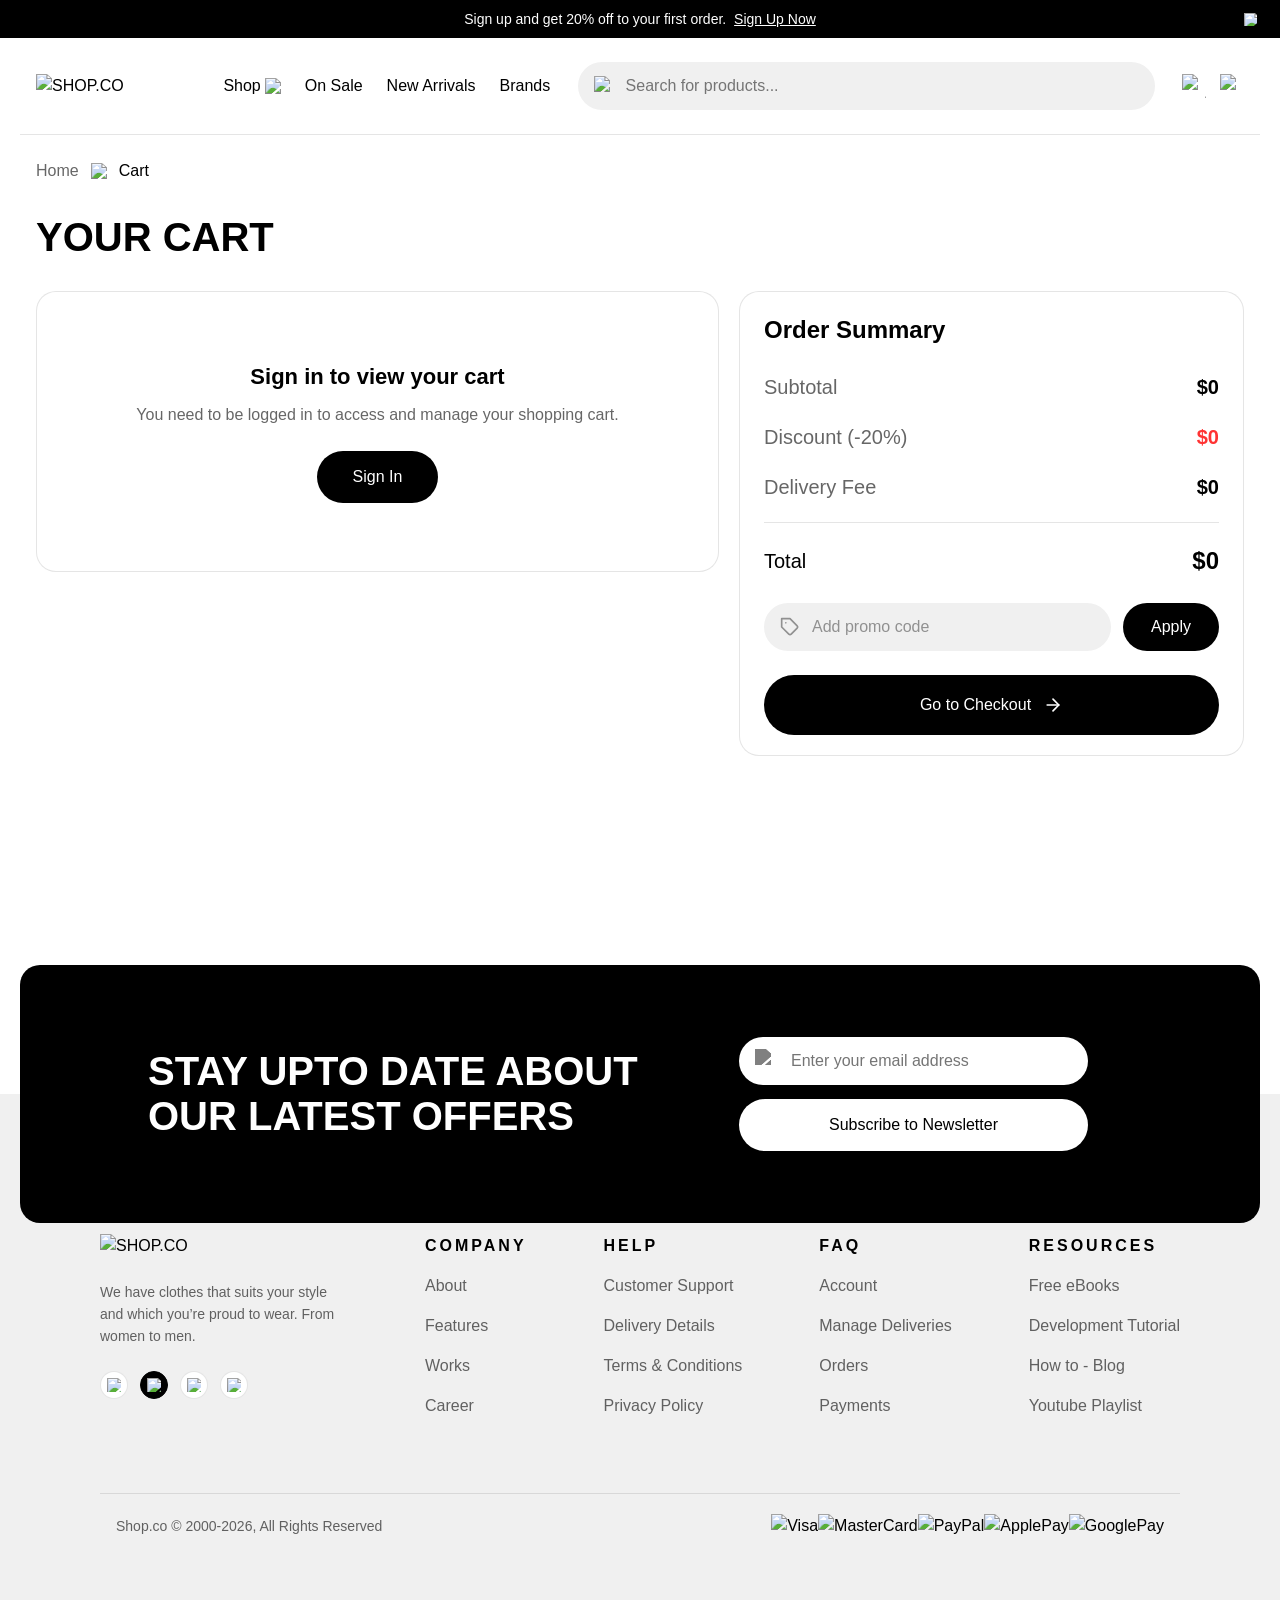
==== Cart.html @ 20e2a363 "реализовал авторизацию регистрацию детальную страницу товара и корзину через бэкенд добавил страницы" ====
<!DOCTYPE html>
<html lang="en">

<head>
    <meta charset="UTF-8">
    <meta name="viewport" content="width=device-width, initial-scale=1.0">
    <title>SHOP.CO - Cart</title>
    <link href="https://api.fontshare.com/v2/css?f[]=satoshi@400,500,700,900&display=swap" rel="stylesheet">
    <link rel="stylesheet" href="./scss/style.css">
</head>

<body>

    <!-- верхняя рекламный баннер -->
    <div class="top-bar">
        <p class="top-bar__text">
            Sign up and get 20% off to your first order.
            <a href="#">Sign Up Now</a>
        </p>
        <button type="button" class="top-bar__close" aria-label="close banner">
            <img src="./assest/icons/Cross.svg" alt="close">
        </button>
    </div>

    <!-- шапка сайта -->
    <header class="header">
        <div class="header__inner">
            <div class="header__logo">
                <a href="index.html">
                    <img src="./assest/icons/SHOP.CO.svg" alt="SHOP.CO">
                </a>
            </div>

            <nav class="header__nav">
                <a href="Category.html">Shop <img src="./assest/icons/CornerDown.svg" alt="arrow-down"></a>
                <a href="#">On Sale</a>
                <a href="#">New Arrivals</a>
                <a href="#">Brands</a>
            </nav>

            <form action="/search" method="get" class="header__search">
                <img src="./assest/icons/Loop.svg" alt="search-icon">
                <input id="searchInput" type="search" name="search" placeholder="Search for products...">
            </form>

            <div class="header__actions">
                <a href="Cart.html" aria-label="cart">
                    <img src="./assest/icons/Cart.svg" alt="cart">
                </a>
                <a href="#" aria-label="profile">
                    <img src="./assest/icons/Profile.svg" alt="profile">
                </a>
            </div>
        </div>
        <hr class="header__divider">
    </header>

    <main>
        <!-- хлебные крошки -->
        <nav class="breadcrumbs" aria-label="breadcrumbs">
            <a href="index.html">Home</a>
            <img src="./assest/icons/CornerRight.svg" alt="arrow">
            <span class="breadcrumbs__current">Cart</span>
        </nav>

        <!-- блок корзины -->
        <section class="cart-section">
            <div class="cart-section__container">
                <h1 class="cart-section__title">YOUR CART</h1>

                <div class="cart-section__layout">
                    <!-- список товаров в корзине -->
                    <div class="cart-items" id="cartItemsContainer">

                        <!-- товар 1 -->
                        <article class="cart-item" data-cart-item-id="1">
                            <div class="cart-item__image-wrap">
                                <img src="./assest/images/image-1.png" alt="Gradient Graphic T-shirt"
                                    class="cart-item__img">
                            </div>
                            <div class="cart-item__content">
                                <div class="cart-item__header">
                                    <h3 class="cart-item__title">Gradient Graphic T-shirt</h3>
                                    <button type="button" class="cart-item__delete-btn" aria-label="delete item">
                                        <svg width="20" height="20" viewBox="0 0 24 24" fill="none" stroke="#FF3333"
                                            stroke-width="2" stroke-linecap="round" stroke-linejoin="round">
                                            <polyline points="3 6 5 6 21 6"></polyline>
                                            <path
                                                d="M19 6v14a2 2 0 0 1-2 2H7a2 2 0 0 1-2-2V6m3 0V4a2 2 0 0 1 2-2h4a2 2 0 0 1 2 2v2">
                                            </path>
                                            <line x1="10" y1="11" x2="10" y2="17"></line>
                                            <line x1="14" y1="11" x2="14" y2="17"></line>
                                        </svg>
                                    </button>
                                </div>
                                <div class="cart-item__meta">
                                    <span class="cart-item__prop">Size: <strong
                                            class="cart-item__val">Large</strong></span>
                                    <span class="cart-item__prop">Color: <strong
                                            class="cart-item__val">White</strong></span>
                                </div>
                                <div class="cart-item__footer">
                                    <span class="cart-item__price">$145</span>
                                    <div class="quantity-control quantity-control--small">
                                        <button type="button" class="quantity-control__btn"
                                            aria-label="decrease quantity">-</button>
                                        <span class="quantity-control__value">1</span>
                                        <button type="button" class="quantity-control__btn"
                                            aria-label="increase quantity">+</button>
                                    </div>
                                </div>
                            </div>
                        </article>

                        <hr class="cart-items__divider">

                        <!-- товар 2 -->
                        <article class="cart-item" data-cart-item-id="2">
                            <div class="cart-item__image-wrap">
                                <img src="./assest/images/image-2.png" alt="Checkered Shirt" class="cart-item__img">
                            </div>
                            <div class="cart-item__content">
                                <div class="cart-item__header">
                                    <h3 class="cart-item__title">Checkered Shirt</h3>
                                    <button type="button" class="cart-item__delete-btn" aria-label="delete item">
                                        <svg width="20" height="20" viewBox="0 0 24 24" fill="none" stroke="#FF3333"
                                            stroke-width="2" stroke-linecap="round" stroke-linejoin="round">
                                            <polyline points="3 6 5 6 21 6"></polyline>
                                            <path
                                                d="M19 6v14a2 2 0 0 1-2 2H7a2 2 0 0 1-2-2V6m3 0V4a2 2 0 0 1 2-2h4a2 2 0 0 1 2 2v2">
                                            </path>
                                            <line x1="10" y1="11" x2="10" y2="17"></line>
                                            <line x1="14" y1="11" x2="14" y2="17"></line>
                                        </svg>
                                    </button>
                                </div>
                                <div class="cart-item__meta">
                                    <span class="cart-item__prop">Size: <strong
                                            class="cart-item__val">Medium</strong></span>
                                    <span class="cart-item__prop">Color: <strong
                                            class="cart-item__val">Red</strong></span>
                                </div>
                                <div class="cart-item__footer">
                                    <span class="cart-item__price">$180</span>
                                    <div class="quantity-control quantity-control--small">
                                        <button type="button" class="quantity-control__btn"
                                            aria-label="decrease quantity">-</button>
                                        <span class="quantity-control__value">1</span>
                                        <button type="button" class="quantity-control__btn"
                                            aria-label="increase quantity">+</button>
                                    </div>
                                </div>
                            </div>
                        </article>

                        <hr class="cart-items__divider">

                        <!-- товар 3 -->
                        <article class="cart-item" data-cart-item-id="3">
                            <div class="cart-item__image-wrap">
                                <img src="./assest/images/image-3.png" alt="Skinny Fit Jeans" class="cart-item__img">
                            </div>
                            <div class="cart-item__content">
                                <div class="cart-item__header">
                                    <h3 class="cart-item__title">Skinny Fit Jeans</h3>
                                    <button type="button" class="cart-item__delete-btn" aria-label="delete item">
                                        <svg width="20" height="20" viewBox="0 0 24 24" fill="none" stroke="#FF3333"
                                            stroke-width="2" stroke-linecap="round" stroke-linejoin="round">
                                            <polyline points="3 6 5 6 21 6"></polyline>
                                            <path
                                                d="M19 6v14a2 2 0 0 1-2 2H7a2 2 0 0 1-2-2V6m3 0V4a2 2 0 0 1 2-2h4a2 2 0 0 1 2 2v2">
                                            </path>
                                            <line x1="10" y1="11" x2="10" y2="17"></line>
                                            <line x1="14" y1="11" x2="14" y2="17"></line>
                                        </svg>
                                    </button>
                                </div>
                                <div class="cart-item__meta">
                                    <span class="cart-item__prop">Size: <strong
                                            class="cart-item__val">Large</strong></span>
                                    <span class="cart-item__prop">Color: <strong
                                            class="cart-item__val">Blue</strong></span>
                                </div>
                                <div class="cart-item__footer">
                                    <span class="cart-item__price">$240</span>
                                    <div class="quantity-control quantity-control--small">
                                        <button type="button" class="quantity-control__btn"
                                            aria-label="decrease quantity">-</button>
                                        <span class="quantity-control__value">1</span>
                                        <button type="button" class="quantity-control__btn"
                                            aria-label="increase quantity">+</button>
                                    </div>
                                </div>
                            </div>
                        </article>
                    </div>

                    <!-- сводка заказа -->
                    <aside class="order-summary">
                        <h2 class="order-summary__title">Order Summary</h2>

                        <div class="order-summary__rows">
                            <div class="order-summary__row">
                                <span class="order-summary__label">Subtotal</span>
                                <span class="order-summary__value" id="summarySubtotal">$565</span>
                            </div>
                            <div class="order-summary__row">
                                <span class="order-summary__label">Discount (-20%)</span>
                                <span class="order-summary__value order-summary__value--discount"
                                    id="summaryDiscount">-$113</span>
                            </div>
                            <div class="order-summary__row">
                                <span class="order-summary__label">Delivery Fee</span>
                                <span class="order-summary__value" id="summaryDelivery">$15</span>
                            </div>

                            <hr class="order-summary__divider">

                            <div class="order-summary__row order-summary__row--total">
                                <span class="order-summary__label">Total</span>
                                <span class="order-summary__value" id="summaryTotal">$467</span>
                            </div>
                        </div>

                        <!-- форма промокода -->
                        <form class="promo-form" id="promoForm">
                            <div class="promo-form__input-wrap">
                                <svg class="promo-form__icon" width="20" height="20" viewBox="0 0 24 24" fill="none"
                                    stroke="rgba(0,0,0,0.4)" stroke-width="2" stroke-linecap="round"
                                    stroke-linejoin="round">
                                    <path
                                        d="M20.59 13.41l-7.17 7.17a2 2 0 0 1-2.83 0L2 12V2h10l8.59 8.59a2 2 0 0 1 0 2.82z">
                                    </path>
                                    <line x1="7" y1="7" x2="7.01" y2="7"></line>
                                </svg>
                                <input type="text" class="promo-form__input" placeholder="Add promo code"
                                    id="promoInput">
                            </div>
                            <button type="submit" class="promo-form__btn" id="promoBtn">Apply</button>
                        </form>

                        <!-- кнопка оформления -->
                        <button type="button" class="order-summary__checkout-btn" id="checkoutBtn">
                            Go to Checkout
                            <svg width="20" height="20" viewBox="0 0 24 24" fill="none" stroke="currentColor"
                                stroke-width="2" stroke-linecap="round" stroke-linejoin="round">
                                <line x1="5" y1="12" x2="19" y2="12"></line>
                                <polyline points="12 5 19 12 12 19"></polyline>
                            </svg>
                        </button>
                    </aside>
                </div>
            </div>
        </section>
    </main>

    <!-- подписка на рассылку -->
    <section class="newsletter">
        <div class="newsletter__container">
            <h2 class="newsletter__title">STAY UPTO DATE ABOUT OUR LATEST OFFERS</h2>
            <form class="newsletter__form" action="#" method="post">
                <div class="newsletter__input-wrap">
                    <img src="./assest/icons/Loop.svg" alt="email icon" class="newsletter__icon"
                        style="filter: invert(0.5);">
                    <input type="email" placeholder="Enter your email address" class="newsletter__input" required>
                </div>
                <button type="submit" class="newsletter__submit-btn">Subscribe to Newsletter</button>
            </form>
        </div>
    </section>

    <!-- подвал сайта -->
    <footer class="footer">
        <div class="footer__main">
            <div class="footer__brand">
                <a href="index.html">
                    <img src="./assest/icons/SHOP.CO.svg" alt="SHOP.CO" class="footer__logo-img">
                </a>
                <p>We have clothes that suits your style and which you’re proud to wear. From women to men.</p>
                <div class="footer__socials">
                    <a href="#" class="footer__social-btn" aria-label="twitter"><img src="./assest/icons/Twitter.svg"
                            alt="твиттер"></a>
                    <a href="#" class="footer__social-btn footer__social-btn--facebook" aria-label="facebook"><img
                            src="./assest/icons/facebook.svg" alt="фейсбук"></a>
                    <a href="#" class="footer__social-btn" aria-label="instagram"><img
                            src="./assest/icons/Instagram.svg" alt="инстаграм"></a>
                    <a href="#" class="footer__social-btn" aria-label="github"><img src="./assest/icons/GitHub.svg"
                            alt="гитхаб"></a>
                </div>
            </div>

            <div class="footer__nav">
                <h5>Company</h5>
                <a href="#">About</a>
                <a href="#">Features</a>
                <a href="#">Works</a>
                <a href="#">Career</a>
            </div>

            <div class="footer__nav">
                <h5>Help</h5>
                <a href="#">Customer Support</a>
                <a href="#">Delivery Details</a>
                <a href="#">Terms & Conditions</a>
                <a href="#">Privacy Policy</a>
            </div>

            <div class="footer__nav">
                <h5>FAQ</h5>
                <a href="#">Account</a>
                <a href="#">Manage Deliveries</a>
                <a href="#">Orders</a>
                <a href="#">Payments</a>
            </div>

            <div class="footer__nav">
                <h5>Resources</h5>
                <a href="#">Free eBooks</a>
                <a href="#">Development Tutorial</a>
                <a href="#">How to - Blog</a>
                <a href="#">Youtube Playlist</a>
            </div>
        </div>

        <hr class="footer__divider">

        <div class="footer__bottom">
            <p>Shop.co © 2000-2026, All Rights Reserved</p>
            <div class="footer__payments">
                <div class="payment-card"><img src="./assest/icons/VISA.svg" alt="Visa"></div>
                <div class="payment-card"><img src="./assest/icons/MasterCard.svg" alt="MasterCard"></div>
                <div class="payment-card"><img src="./assest/icons/PayPal.svg" alt="PayPal"></div>
                <div class="payment-card"><img src="./assest/icons/ApplePay.svg" alt="ApplePay"></div>
                <div class="payment-card"><img src="./assest/icons/GooglePay.svg" alt="GooglePay"></div>
            </div>
        </div>
    </footer>
    <script type="module" src="./js/auth.js"></script>
    <script type="module" src="./js/cart.js"></script>

</body>

</html>
---- scss/style.css ----
@charset "UTF-8";
body {
  background-color: #FFF;
  color: #000;
  font-family: "Inter", sans-serif;
  line-height: 1.5;
  -webkit-font-smoothing: antialiased;
}

.container {
  width: 100%;
  max-width: 1240px;
  margin: 0 auto;
  padding: 0 16px;
}

*,
*::before,
*::after {
  box-sizing: border-box;
  margin: 0;
  padding: 0;
}

ul,
ol {
  list-style: none;
}

a {
  color: inherit;
  text-decoration: none;
}

img,
picture,
video,
canvas,
svg {
  display: block;
  max-width: 100%;
  height: auto;
}

input,
button,
textarea,
select {
  font: inherit;
  color: inherit;
  background-color: transparent;
  border: none;
  outline: none;
}

button {
  cursor: pointer;
}

textarea {
  resize: vertical;
}

html {
  scroll-behavior: smooth;
}

@font-face {
  font-family: "Inter";
  src: url("../assest/fonts/Inter-Regular.ttf") format("truetype");
  font-weight: 400;
  font-style: normal;
  font-display: swap;
}
@font-face {
  font-family: "Integral CF";
  src: url("../assest/fonts/Integral-CF.ttf") format("truetype");
  font-weight: 700;
  font-style: Bold;
  font-size: 40px;
  leading-trim: NONE;
  line-height: 45px;
  letter-spacing: 0%;
}
@font-face {
  font-family: "Satoshi-Variable";
  src: url("../assest/fonts/Satoshi-Variable.ttf") format("truetype");
  font-weight: 100 900;
  font-style: normal;
  font-display: swap;
}
.pagination {
  display: flex;
  align-items: center;
  justify-content: space-between;
  width: 100%;
  height: 40px;
  margin-bottom: 80px;
}
.pagination__arrow {
  width: 110px;
  height: 36px;
  border: 1px solid rgba(0, 0, 0, 0.1);
  border-radius: 8px;
  background: transparent;
  display: flex;
  align-items: center;
  justify-content: center;
  gap: 8px;
  font-size: 14px;
  font-weight: 500;
  cursor: pointer;
}
.pagination__arrow:disabled {
  opacity: 0.4;
  cursor: not-allowed;
}
.pagination__arrow img {
  width: 16px;
  height: 16px;
}
.pagination__numbers {
  display: flex;
  align-items: center;
  gap: 4px;
}
@media (max-width: 540px) {
  .pagination__numbers {
    display: none;
  }
}
.pagination__num {
  width: 40px;
  height: 40px;
  border-radius: 8px;
  background: transparent;
  border: none;
  display: flex;
  align-items: center;
  justify-content: center;
  font-size: 14px;
  font-weight: 500;
  color: rgba(0, 0, 0, 0.5);
  cursor: pointer;
}
.pagination__num--active {
  background-color: rgba(0, 0, 0, 0.06);
  color: #000;
}
.pagination__dots {
  width: 40px;
  height: 40px;
  display: flex;
  align-items: center;
  justify-content: center;
  font-size: 14px;
  color: rgba(0, 0, 0, 0.5);
}

.catalog-main {
  flex: 1;
  display: flex;
  flex-direction: column;
  min-width: 0;
}
.catalog-main__header {
  display: flex;
  align-items: center;
  justify-content: space-between;
  margin-bottom: 16px;
}
@media (max-width: 540px) {
  .catalog-main__header {
    flex-direction: column;
    align-items: flex-start;
    gap: 8px;
  }
}
.catalog-main__header h2 {
  font-size: 32px;
  font-weight: 700;
}
.catalog-main__meta {
  display: flex;
  align-items: center;
  gap: 12px;
}
.catalog-main__meta p {
  font-size: 16px;
  color: rgba(0, 0, 0, 0.6);
}
.catalog-main__sort {
  display: flex;
  align-items: center;
  gap: 6px;
}
.catalog-main__sort span {
  font-size: 16px;
  color: rgba(0, 0, 0, 0.6);
}
.catalog-main__sort button {
  background: transparent;
  border: none;
  font-size: 16px;
  font-weight: 500;
  cursor: pointer;
}
.catalog-main__sort img {
  width: 16px;
  height: 16px;
}
.catalog-main__divider {
  width: 100%;
  border: none;
  border-top: 1px solid rgba(0, 0, 0, 0.1);
  margin: 32px 0 20px;
}

.product-grid {
  list-style: none;
  display: grid;
  grid-template-columns: repeat(3, 1fr);
  gap: 20px;
  width: 100%;
}
@media (max-width: 1024px) {
  .product-grid {
    grid-template-columns: repeat(2, 1fr);
  }
}
@media (max-width: 540px) {
  .product-grid {
    grid-template-columns: 1fr;
  }
}
.product-grid__item {
  display: flex;
}

.product-card {
  position: relative;
  width: 100%;
  display: flex;
  flex-direction: column;
  gap: 8px;
}
.product-card__thumb {
  width: 100%;
  aspect-ratio: 295/298;
  background-color: #f0eeed;
  border-radius: 20px;
  overflow: hidden;
  display: flex;
  align-items: center;
  justify-content: center;
}
.product-card__thumb img {
  width: 100%;
  height: 100%;
  -o-object-fit: cover;
     object-fit: cover;
}
.product-card__title {
  font-size: 18px;
  font-weight: 700;
  margin-top: 4px;
}
.product-card__title a {
  color: #000;
  text-decoration: none;
}
.product-card__title a::before {
  content: "";
  position: absolute;
  inset: 0;
  z-index: 1;
}
.product-card__rating {
  display: flex;
  align-items: center;
  gap: 10px;
}
.product-card__stars {
  display: flex;
  align-items: center;
  gap: 4px;
}
.product-card__stars .star-icon {
  width: 18px !important;
  height: 18px !important;
}
.product-card__score {
  font-size: 14px;
  color: rgba(0, 0, 0, 0.6);
}
.product-card__pricing {
  display: flex;
  align-items: center;
  gap: 10px;
  margin-top: 4px;
}
.product-card__price {
  font-size: 24px;
  font-weight: 700;
  color: #000;
}
.product-card__price--old {
  color: rgba(0, 0, 0, 0.4);
  text-decoration: line-through;
}
.product-card__badge {
  background-color: rgba(255, 51, 51, 0.1019607843);
  color: #FF3333;
  font-size: 12px;
  font-weight: 500;
  border-radius: 62px;
  padding: 4px 10px;
}

.breadcrumbs {
  width: 100%;
  max-width: 1240px;
  margin: 24px auto;
  padding: 0 16px;
  display: flex;
  align-items: center;
  gap: 12px;
}
.breadcrumbs a,
.breadcrumbs span {
  font-size: 16px;
  color: rgba(0, 0, 0, 0.6);
  text-decoration: none;
}
.breadcrumbs__current {
  color: #000 !important;
  font-weight: 500;
}
.breadcrumbs img {
  width: 16px;
  height: 16px;
}

.catalog-layout {
  width: 100%;
  max-width: 1240px;
  margin: 0 auto;
  padding: 0 16px;
  display: flex;
  align-items: flex-start;
  gap: 20px;
}
@media (max-width: 1024px) {
  .catalog-layout {
    flex-direction: column;
  }
}

.filters {
  width: 295px;
  border: 1px solid rgba(0, 0, 0, 0.1);
  border-radius: 20px;
  padding: 20px 24px;
  flex-shrink: 0;
}
@media (max-width: 1024px) {
  .filters {
    width: 100%;
  }
}
.filters__form {
  display: flex;
  flex-direction: column;
  gap: 24px;
}
.filters__header {
  display: flex;
  align-items: center;
  justify-content: space-between;
}
.filters__header h3 {
  font-size: 20px;
  font-weight: 700;
}
.filters__header img {
  width: 24px;
  height: 24px;
}
.filters__divider {
  border: none;
  border-top: 1px solid rgba(0, 0, 0, 0.1);
  margin: 0;
}
.filters__category-list {
  list-style: none;
  display: flex;
  flex-direction: column;
  gap: 16px;
}
.filters__category-item {
  display: flex;
  align-items: center;
  justify-content: space-between;
}
.filters__category-item button {
  background: transparent;
  border: none;
  font-size: 16px;
  color: rgba(0, 0, 0, 0.6);
  cursor: pointer;
}
.filters__category-item img {
  width: 16px;
  height: 16px;
}
.filters__price-header, .filters__size-header, .filters__style-header {
  display: flex;
  align-items: center;
  justify-content: space-between;
}
.filters__price-header h3,
.filters__price-header legend, .filters__size-header h3,
.filters__size-header legend, .filters__style-header h3,
.filters__style-header legend {
  font-size: 20px;
  font-weight: 700;
  border: none;
  padding: 0;
}
.filters__price-header img, .filters__size-header img, .filters__style-header img {
  width: 16px;
  height: 16px;
}
.filters__range-slider {
  position: relative;
  width: 100%;
  height: 20px;
  display: flex;
  align-items: center;
  margin-top: 12px;
}
.filters__range-slider::before {
  content: "";
  position: absolute;
  left: 0;
  right: 0;
  height: 6px;
  background-color: #F0F0F0;
  border-radius: 4px;
  z-index: 1;
}
.filters__range-track {
  position: absolute;
  height: 6px;
  background-color: #000;
  border-radius: 4px;
  z-index: 2;
  left: 0%;
  right: 40%;
}
.filters__range-input {
  position: absolute;
  left: 0;
  top: 0;
  width: 100%;
  height: 100%;
  margin: 0;
  background: none;
  pointer-events: none;
  -webkit-appearance: none;
  -moz-appearance: none;
       appearance: none;
  z-index: 3;
}
.filters__range-input::-webkit-slider-thumb {
  width: 20px;
  height: 20px;
  border-radius: 50%;
  background-color: #000;
  cursor: pointer;
  pointer-events: auto;
  -webkit-appearance: none;
}
.filters__range-values {
  position: relative;
  width: 100%;
  height: 20px;
  margin-top: 6px;
}
.filters__range-val {
  position: absolute;
  transform: translateX(-50%);
  font-size: 14px;
  font-weight: 500;
}
.filters__range-val--min {
  left: 0%;
}
.filters__range-val--max {
  left: 60%;
}
.filters__colors {
  border: none;
  padding: 0;
  margin: 0;
  width: 100%;
  display: grid;
  grid-template-columns: repeat(5, 1fr);
  justify-items: center;
  gap: 16px 12px;
}
.filters__colors legend {
  width: 100%;
  grid-column: 1/-1;
  margin-bottom: 16px;
  font-size: 20px;
  font-weight: 700;
}
.filters__size-list {
  display: flex;
  flex-wrap: wrap;
  gap: 8px;
  margin-top: 12px;
}
.filters__dress-style {
  display: flex;
  flex-direction: column;
  gap: 16px;
}
.filters__submit {
  width: 100%;
  height: 48px;
  background-color: #000;
  color: #FFFFFF;
  border: none;
  border-radius: 62px;
  font-size: 14px;
  font-weight: 500;
  cursor: pointer;
  margin-top: 8px;
}

.color-option {
  position: relative;
  cursor: pointer;
  display: inline-flex;
}
.color-option__input {
  position: absolute;
  opacity: 0;
  pointer-events: none;
}
.color-option__input:checked + .color-option__visual::after {
  content: "✓";
  color: #FFFFFF;
  font-size: 14px;
  font-weight: bold;
}
.color-option__input[value=White]:checked + .color-option__visual::after {
  color: #000;
}
.color-option__visual {
  width: 37px;
  height: 37px;
  border-radius: 50%;
  border: 1px solid rgba(0, 0, 0, 0.2);
  display: flex;
  align-items: center;
  justify-content: center;
  position: relative;
}

.size-pill {
  cursor: pointer;
  display: inline-flex;
}
.size-pill__input {
  position: absolute;
  opacity: 0;
  pointer-events: none;
}
.size-pill__input:checked + .size-pill__label {
  background-color: #000;
  color: #FFFFFF;
}
.size-pill__label {
  display: flex;
  align-items: center;
  justify-content: center;
  min-width: 74px;
  height: 39px;
  padding: 10px 16px;
  border-radius: 62px;
  background-color: #F0F0F0;
  color: rgba(0, 0, 0, 0.6);
  font-size: 14px;
  transition: all 0.15s ease;
}

.product-view {
  max-width: 1240px;
  margin: 0 auto;
  padding: 0 16px 50px;
}
.product-view__container {
  display: flex;
  gap: 40px;
  align-items: flex-start;
}
@media (max-width: 992px) {
  .product-view__container {
    flex-direction: column;
  }
}
.product-view__gallery {
  display: flex;
  gap: 14px;
  width: 50%;
}
@media (max-width: 992px) {
  .product-view__gallery {
    width: 100%;
  }
}
@media (max-width: 576px) {
  .product-view__gallery {
    flex-direction: column-reverse;
  }
}
.product-view__thumbs {
  display: flex;
  flex-direction: column;
  gap: 14px;
  width: 152px;
  flex-shrink: 0;
}
@media (max-width: 576px) {
  .product-view__thumbs {
    flex-direction: row;
    width: 100%;
    justify-content: space-between;
  }
}
.product-view__thumb-btn {
  background: transparent;
  border: 1px solid transparent;
  border-radius: 20px;
  padding: 0;
  cursor: pointer;
  overflow: hidden;
  transition: border-color 0.2s ease;
}
.product-view__thumb-btn--active, .product-view__thumb-btn:hover {
  border-color: #000;
}
.product-view__thumb-img {
  width: 100%;
  height: 167px;
  -o-object-fit: cover;
     object-fit: cover;
  background-color: #f0eeed;
  display: block;
}
@media (max-width: 576px) {
  .product-view__thumb-img {
    height: 106px;
  }
}
.product-view__main-image {
  flex: 1;
  height: 530px;
  border-radius: 20px;
  background-color: #f0eeed;
  overflow: hidden;
}
.product-view__main-image img {
  width: 100%;
  height: 100%;
  -o-object-fit: cover;
     object-fit: cover;
  display: block;
}
@media (max-width: 576px) {
  .product-view__main-image {
    height: 330px;
  }
}
.product-view__details {
  width: 50%;
}
@media (max-width: 992px) {
  .product-view__details {
    width: 100%;
  }
}
.product-view__title {
  font-size: 40px;
  font-weight: 900;
  text-transform: uppercase;
  line-height: 1.1;
  margin: 0 0 14px 0;
  color: #000;
}
@media (max-width: 768px) {
  .product-view__title {
    font-size: 26px;
  }
}
.product-view__rating {
  display: flex;
  align-items: center;
  gap: 12px;
  margin-bottom: 14px;
}
.product-view__stars {
  display: flex;
  gap: 4px;
}
.product-view__score {
  font-size: 16px;
  font-weight: 500;
  color: #000;
}
.product-view__score-max {
  color: rgba(0, 0, 0, 0.6);
}
.product-view__price-box {
  display: flex;
  align-items: center;
  gap: 12px;
  margin-bottom: 14px;
}
.product-view__price {
  font-size: 32px;
  font-weight: 700;
  color: #000;
}
.product-view__old-price {
  font-size: 32px;
  font-weight: 700;
  color: rgba(0, 0, 0, 0.3);
  text-decoration: line-through;
}
.product-view__discount {
  background: rgba(255, 51, 51, 0.1);
  color: #ff3333;
  padding: 4px 14px;
  border-radius: 62px;
  font-size: 16px;
  font-weight: 500;
}
.product-view__description {
  color: rgba(0, 0, 0, 0.6);
  font-size: 16px;
  line-height: 1.5;
  margin-bottom: 24px;
}
.product-view__divider {
  border: none;
  border-top: 1px solid rgba(0, 0, 0, 0.1);
  margin: 20px 0;
}
.product-view__label {
  display: block;
  color: rgba(0, 0, 0, 0.6);
  font-size: 16px;
  margin-bottom: 14px;
}
.product-view__colors {
  display: flex;
  gap: 14px;
}
.product-view__sizes {
  display: flex;
  gap: 12px;
  flex-wrap: wrap;
}
.product-view__actions {
  display: flex;
  gap: 20px;
}
.product-view__add-btn {
  flex: 1;
  padding: 16px 30px;
  border-radius: 62px;
  font-size: 16px;
  font-weight: 500;
  background: #000;
  color: #fff;
  border: none;
  cursor: pointer;
  transition: opacity 0.2s ease;
}
.product-view__add-btn:hover {
  opacity: 0.85;
}

.color-btn {
  width: 37px;
  height: 37px;
  border-radius: 50%;
  border: none;
  cursor: pointer;
  display: inline-flex;
  align-items: center;
  justify-content: center;
}
.color-btn--active {
  box-shadow: 0 0 0 2px #fff, 0 0 0 3px #000;
}

.size-btn {
  background: #f0f0f0;
  border: none;
  border-radius: 62px;
  padding: 12px 24px;
  font-size: 16px;
  color: rgba(0, 0, 0, 0.6);
  cursor: pointer;
  transition: all 0.2s ease;
}
.size-btn--active, .size-btn:hover {
  background: #000;
  color: #fff;
}

.quantity-control {
  background: #f0f0f0;
  border-radius: 62px;
  display: flex;
  align-items: center;
  justify-content: space-between;
  padding: 14px 20px;
  width: 170px;
  flex-shrink: 0;
}
.quantity-control__btn {
  background: transparent;
  border: none;
  font-size: 24px;
  line-height: 1;
  cursor: pointer;
  padding: 0 8px;
}
.quantity-control__value {
  font-size: 16px;
  font-weight: 500;
}

.details-tabs {
  max-width: 1240px;
  margin: 30px auto 40px;
  padding: 0 16px;
}
.details-tabs__nav {
  display: flex;
  border-bottom: 1px solid rgba(0, 0, 0, 0.1);
}
.details-tabs__tab {
  flex: 1;
  background: transparent;
  border: none;
  padding: 18px 0;
  font-size: 20px;
  color: rgba(0, 0, 0, 0.6);
  cursor: pointer;
  position: relative;
  text-align: center;
}
.details-tabs__tab--active {
  color: #000;
  font-weight: 500;
}
.details-tabs__tab--active::after {
  content: "";
  position: absolute;
  bottom: -1px;
  left: 0;
  width: 100%;
  height: 2px;
  background-color: #000;
}

.reviews-section {
  max-width: 1240px;
  margin: 0 auto 60px;
  padding: 0 16px;
}
.reviews-section__header {
  display: flex;
  justify-content: space-between;
  align-items: center;
  margin-bottom: 24px;
}
.reviews-section__title {
  font-size: 24px;
  font-weight: 700;
  margin: 0;
}
.reviews-section__count {
  font-size: 16px;
  font-weight: 400;
  color: rgba(0, 0, 0, 0.6);
}
.reviews-section__actions {
  display: flex;
  align-items: center;
  gap: 10px;
}
.reviews-section__select-wrap {
  position: relative;
  display: inline-block;
}
.reviews-section__select {
  -webkit-appearance: none;
     -moz-appearance: none;
          appearance: none;
  background: #f0f0f0;
  border: none;
  border-radius: 62px;
  padding: 14px 44px 14px 20px;
  font-size: 16px;
  font-weight: 500;
  cursor: pointer;
}
.reviews-section__select-arrow {
  position: absolute;
  right: 18px;
  top: 50%;
  transform: translateY(-50%);
  pointer-events: none;
  width: 14px;
}
.reviews-section__write-btn {
  background: #000;
  color: #fff;
  border: none;
  border-radius: 62px;
  padding: 14px 24px;
  font-size: 16px;
  font-weight: 500;
  cursor: pointer;
}
.reviews-section__more {
  text-align: center;
  margin-top: 36px;
}

.btn-circle-filter {
  width: 48px;
  height: 48px;
  border-radius: 50%;
  background: #f0f0f0;
  border: none;
  display: inline-flex;
  align-items: center;
  justify-content: center;
  cursor: pointer;
}
.btn-circle-filter img {
  width: 20px;
}

.btn-outline {
  background: transparent;
  border: 1px solid rgba(0, 0, 0, 0.1);
  border-radius: 62px;
  padding: 16px 54px;
  font-size: 16px;
  font-weight: 500;
  cursor: pointer;
  transition: all 0.2s ease;
}
.btn-outline:hover {
  border-color: #000;
}

.reviews-grid {
  display: grid;
  grid-template-columns: repeat(2, 1fr);
  gap: 20px;
}
@media (max-width: 768px) {
  .reviews-grid {
    grid-template-columns: 1fr;
  }
}

.review-box {
  border: 1px solid rgba(0, 0, 0, 0.1);
  border-radius: 20px;
  padding: 28px 32px;
}
.review-box__header {
  display: flex;
  justify-content: space-between;
  align-items: center;
  margin-bottom: 12px;
}
.review-box__stars {
  display: flex;
  gap: 4px;
}
.review-box__menu {
  background: transparent;
  border: none;
  color: rgba(0, 0, 0, 0.4);
  cursor: pointer;
  letter-spacing: 2px;
  font-size: 18px;
}
.review-box__author {
  display: flex;
  align-items: center;
  gap: 6px;
  margin-bottom: 12px;
}
.review-box__name {
  font-size: 20px;
  font-weight: 700;
}
.review-box__comment {
  font-size: 16px;
  line-height: 1.5;
  color: rgba(0, 0, 0, 0.6);
  margin: 0 0 20px 0;
}
.review-box__date {
  font-size: 14px;
  font-weight: 500;
  color: rgba(0, 0, 0, 0.6);
  display: block;
}

.badge-verified {
  width: 18px;
  height: 18px;
  background: #01ab31;
  border-radius: 50%;
  display: inline-flex;
  align-items: center;
  justify-content: center;
}

.related-products {
  max-width: 1240px;
  margin: 0 auto 80px;
  padding: 0 16px;
}
.related-products__title {
  font-size: 48px;
  font-weight: 900;
  text-align: center;
  text-transform: uppercase;
  margin-bottom: 50px;
}
@media (max-width: 768px) {
  .related-products__title {
    font-size: 32px;
  }
}
.related-products__grid {
  display: grid;
  grid-template-columns: repeat(4, 1fr);
  gap: 20px;
}
@media (max-width: 992px) {
  .related-products__grid {
    grid-template-columns: repeat(2, 1fr);
  }
}
@media (max-width: 576px) {
  .related-products__grid {
    grid-template-columns: 1fr;
  }
}

.newsletter {
  max-width: 1240px;
  margin: 0 auto;
  padding: 0 16px;
  transform: translateY(50%);
}
.newsletter__container {
  background: #000;
  border-radius: 20px;
  padding: 36px 64px;
  display: flex;
  justify-content: space-between;
  align-items: center;
  gap: 40px;
}
@media (max-width: 992px) {
  .newsletter__container {
    flex-direction: column;
    padding: 30px 24px;
    gap: 24px;
  }
}
.newsletter__title {
  color: #fff;
  font-size: 40px;
  font-weight: 900;
  line-height: 1.1;
  max-width: 550px;
  margin: 0;
}
@media (max-width: 768px) {
  .newsletter__title {
    font-size: 28px;
  }
}
.newsletter__form {
  display: flex;
  flex-direction: column;
  gap: 14px;
  width: 350px;
}
@media (max-width: 576px) {
  .newsletter__form {
    width: 100%;
  }
}
.newsletter__input-wrap {
  background: #fff;
  border-radius: 62px;
  display: flex;
  align-items: center;
  padding: 12px 18px;
  gap: 12px;
}
.newsletter__input {
  border: none;
  outline: none;
  width: 100%;
  font-size: 16px;
}
.newsletter__submit-btn {
  background: #fff;
  color: #000;
  border: none;
  border-radius: 62px;
  padding: 14px 20px;
  font-size: 16px;
  font-weight: 500;
  cursor: pointer;
  transition: opacity 0.2s ease;
}
.newsletter__submit-btn:hover {
  opacity: 0.9;
}

.footer {
  background: #f0f0f0;
  padding-top: 140px;
  padding-bottom: 50px;
}
.footer__inner {
  max-width: 1240px;
  margin: 0 auto;
  padding: 0 16px;
  display: flex;
  justify-content: space-between;
  gap: 60px;
  margin-bottom: 50px;
}
@media (max-width: 992px) {
  .footer__inner {
    flex-direction: column;
    gap: 30px;
  }
}
.footer__brand-col {
  max-width: 250px;
}
.footer__desc {
  color: rgba(0, 0, 0, 0.6);
  font-size: 14px;
  line-height: 1.5;
  margin: 20px 0 30px;
}
.footer__socials {
  display: flex;
  gap: 12px;
}
.footer__socials a {
  width: 28px;
  height: 28px;
  border-radius: 50%;
  background: #fff;
  display: inline-flex;
  align-items: center;
  justify-content: center;
  border: 1px solid rgba(0, 0, 0, 0.1);
}
.footer__links-grid {
  display: grid;
  grid-template-columns: repeat(4, 1fr);
  gap: 60px;
  flex: 1;
}
@media (max-width: 768px) {
  .footer__links-grid {
    grid-template-columns: repeat(2, 1fr);
    gap: 30px;
  }
}
.footer__title {
  font-size: 16px;
  font-weight: 500;
  letter-spacing: 3px;
  margin: 0 0 20px 0;
}
.footer__list {
  list-style: none;
  padding: 0;
  margin: 0;
}
.footer__list li {
  margin-bottom: 12px;
}
.footer__list a {
  color: rgba(0, 0, 0, 0.6);
  text-decoration: none;
  font-size: 14px;
}
.footer__list a:hover {
  color: #000;
}
.footer__bottom {
  max-width: 1240px;
  margin: 0 auto;
  padding: 20px 16px 0;
  border-top: 1px solid rgba(0, 0, 0, 0.1);
  display: flex;
  justify-content: space-between;
  align-items: center;
}
@media (max-width: 576px) {
  .footer__bottom {
    flex-direction: column;
    gap: 14px;
    text-align: center;
  }
}
.footer__copyright {
  font-size: 14px;
  color: rgba(0, 0, 0, 0.6);
  margin: 0;
}
.footer__payments {
  display: flex;
}

.pay-badge {
  background: #fff;
  padding: 6px 12px;
  border-radius: 6px;
  font-size: 12px;
  font-weight: 700;
  border: 1px solid rgba(0, 0, 0, 0.08);
}

.hero {
  background-color: #f2f0f1;
  position: relative;
  overflow: hidden;
  min-height: 663px;
}
@media (max-width: 1024px) {
  .hero {
    min-height: auto;
    overflow: visible;
  }
}
.hero__container {
  display: flex;
  align-items: center;
  justify-content: space-between;
  min-height: 663px;
  position: relative;
}
@media (max-width: 1024px) {
  .hero__container {
    flex-direction: column;
    padding-top: 40px;
    min-height: auto;
  }
}
.hero__content {
  width: 596px;
  max-width: 100%;
  flex-shrink: 0;
  padding: 70px 0 116px;
  z-index: 2;
}
@media (max-width: 1024px) {
  .hero__content {
    width: 100%;
    padding: 0 0 32px;
    text-align: left;
  }
}
.hero__title {
  font-family: "Integral CF", sans-serif;
  font-size: 64px;
  line-height: 64px;
  font-weight: 700;
  color: #000;
  margin: 0 0 32px;
}
@media (max-width: 1200px) {
  .hero__title {
    font-size: 50px;
    line-height: 52px;
  }
}
@media (max-width: 768px) {
  .hero__title {
    font-size: 36px;
    line-height: 34px;
    margin-bottom: 20px;
  }
}
.hero__desc {
  font-family: "Satoshi-Variable", sans-serif;
  font-size: 16px;
  line-height: 22px;
  color: rgba(0, 0, 0, 0.6);
  margin: 0 0 32px;
  max-width: 545px;
}
@media (max-width: 768px) {
  .hero__desc {
    font-size: 14px;
    line-height: 20px;
    margin-bottom: 24px;
  }
}
.hero__btn {
  display: inline-flex;
  align-items: center;
  justify-content: center;
  width: 210px;
  height: 52px;
  background-color: #000;
  color: #FFFFFF;
  border-radius: 62px;
  font-family: "Satoshi-Variable", sans-serif;
  font-size: 16px;
  font-weight: 500;
  text-decoration: none;
  margin-bottom: 48px;
  transition: opacity 0.2s ease;
}
.hero__btn:hover {
  opacity: 0.85;
}
@media (max-width: 768px) {
  .hero__btn {
    width: 100%;
    margin-bottom: 32px;
  }
}
.hero__stats {
  display: flex;
  align-items: center;
  gap: 32px;
}
@media (max-width: 768px) {
  .hero__stats {
    flex-wrap: wrap;
    justify-content: center;
    gap: 16px 32px;
  }
}
.hero__stat-item {
  display: flex;
  flex-direction: column;
}
.hero__stat-num {
  font-family: "Satoshi-Variable", sans-serif;
  font-size: 40px;
  line-height: 44px;
  font-weight: 700;
  color: #000;
}
@media (max-width: 768px) {
  .hero__stat-num {
    font-size: 24px;
    line-height: 28px;
  }
}
.hero__stat-label {
  font-family: "Satoshi-Variable", sans-serif;
  font-size: 16px;
  color: rgba(0, 0, 0, 0.6);
}
@media (max-width: 768px) {
  .hero__stat-label {
    font-size: 12px;
  }
}
.hero__stat-divider {
  width: 1px;
  height: 74px;
  background-color: rgba(0, 0, 0, 0.1);
}
@media (max-width: 768px) {
  .hero__stat-divider {
    height: 48px;
  }
}
.hero__media {
  position: absolute;
  right: 0;
  bottom: 0;
  width: 600px;
  height: 100%;
  pointer-events: none;
}
@media (max-width: 1200px) {
  .hero__media {
    width: 520px;
  }
}
@media (max-width: 1024px) {
  .hero__media {
    position: relative;
    width: 100%;
    height: auto;
    margin-top: 20px;
  }
}
.hero__img {
  position: absolute;
  bottom: 0;
  right: 0;
  width: 100%;
  height: 110%;
  -o-object-fit: cover;
     object-fit: cover;
  -o-object-position: top right;
     object-position: top right;
}
@media (max-width: 1024px) {
  .hero__img {
    position: static;
    height: auto;
    max-width: 480px;
    margin: 0 auto;
    display: block;
  }
}
.hero__star {
  position: absolute;
  pointer-events: none;
  z-index: 3;
}
.hero__star--big {
  width: 104px;
  height: 104px;
  top: 50px;
  right: 20px;
}
@media (max-width: 768px) {
  .hero__star--big {
    width: 76px;
    height: 76px;
    top: 15px;
    right: 10px;
  }
}
.hero__star--small {
  width: 56px;
  height: 56px;
  top: 44%;
  left: 15px;
}
@media (max-width: 768px) {
  .hero__star--small {
    width: 44px;
    height: 44px;
    top: 30%;
    left: 20px;
  }
}

.brands {
  background-color: #000;
  padding: 44px 0;
  position: relative;
  z-index: 4;
}
.brands__container {
  display: flex;
  align-items: center;
  justify-content: space-between;
  flex-wrap: wrap;
  gap: 32px;
}
@media (max-width: 768px) {
  .brands__container {
    justify-content: center;
    gap: 24px 34px;
  }
}
.brands__logo {
  height: 34px;
  width: auto;
  -o-object-fit: contain;
     object-fit: contain;
}
@media (max-width: 768px) {
  .brands__logo {
    height: 24px;
  }
}

.products-section {
  padding: 72px 0 64px;
}
.products-section__title {
  font-family: "Integral CF", sans-serif;
  font-size: 48px;
  text-align: center;
  color: #000;
  margin-bottom: 55px;
}
@media (max-width: 768px) {
  .products-section__title {
    font-size: 32px;
    margin-bottom: 32px;
  }
}
.products-section .product-grid {
  grid-template-columns: repeat(4, 1fr);
}
@media (max-width: 1024px) {
  .products-section .product-grid {
    grid-template-columns: repeat(2, 1fr);
  }
}
@media (max-width: 540px) {
  .products-section .product-grid {
    grid-template-columns: 1fr;
  }
}
.products-section__btn-wrap {
  display: flex;
  justify-content: center;
  margin-top: 36px;
}
.products-section__view-all {
  display: inline-flex;
  align-items: center;
  justify-content: center;
  width: 218px;
  height: 52px;
  border-radius: 62px;
  border: 1px solid rgba(0, 0, 0, 0.1);
  color: #000;
  font-family: "Satoshi-Variable", sans-serif;
  font-size: 16px;
  font-weight: 500;
  text-decoration: none;
  transition: all 0.2s ease;
}
.products-section__view-all:hover {
  background-color: #000;
  color: #FFFFFF;
}
@media (max-width: 768px) {
  .products-section__view-all {
    width: 100%;
  }
}

.section-divider {
  width: 100%;
  max-width: 1240px;
  margin: 0 auto;
  border: none;
  border-top: 1px solid rgba(0, 0, 0, 0.1);
}

.dress-style {
  padding: 80px 0;
}
.dress-style__card {
  background-color: #F0F0F0;
  border-radius: 40px;
  padding: 70px 64px 76px;
}
@media (max-width: 768px) {
  .dress-style__card {
    padding: 40px 24px 28px;
    border-radius: 20px;
  }
}
.dress-style__title {
  font-family: "Integral CF", sans-serif;
  font-size: 48px;
  text-align: center;
  color: #000;
  margin-bottom: 64px;
}
@media (max-width: 768px) {
  .dress-style__title {
    font-size: 32px;
    margin-bottom: 28px;
  }
}
.dress-style__grid {
  display: grid;
  grid-template-columns: repeat(12, 1fr);
  gap: 20px;
}
@media (max-width: 768px) {
  .dress-style__grid {
    display: flex;
    flex-direction: column;
    gap: 16px;
  }
}
.dress-style__item {
  position: relative;
  height: 289px;
  border-radius: 20px;
  overflow: hidden;
  background-color: #ffffff;
  text-decoration: none;
  display: block;
}
@media (max-width: 768px) {
  .dress-style__item {
    height: 190px;
  }
}
.dress-style__item img {
  position: absolute;
  width: 100%;
  height: 100%;
  -o-object-fit: cover;
     object-fit: cover;
  pointer-events: none;
  transition: transform 0.3s ease;
}
.dress-style__item--casual, .dress-style__item:nth-child(1) {
  grid-column: span 5;
}
.dress-style__item--casual img, .dress-style__item:nth-child(1) img {
  -o-object-position: center 49%;
     object-position: center 49%;
  transform: scaleX(-1) scale(2.2);
  transform-origin: 47% 32%;
}
.dress-style__item--formal, .dress-style__item:nth-child(2) {
  grid-column: span 7;
}
.dress-style__item--formal img, .dress-style__item:nth-child(2) img {
  -o-object-position: left 27%;
     object-position: left 27%;
  transform: scale(2.2);
  transform-origin: 12% 22%;
}
.dress-style__item--party, .dress-style__item:nth-child(3) {
  grid-column: span 7;
}
.dress-style__item--party img, .dress-style__item:nth-child(3) img {
  -o-object-position: center;
     object-position: center;
  transform: scale(1.2);
  transform-origin: 5% 52%;
}
.dress-style__item--gym, .dress-style__item:nth-child(4) {
  grid-column: span 5;
}
.dress-style__item--gym img, .dress-style__item:nth-child(4) img {
  -o-object-position: center 39%;
     object-position: center 39%;
  transform: scale(1.1);
  transform-origin: -140% 18%;
}
.dress-style__name {
  position: absolute;
  top: 25px;
  left: 36px;
  font-family: "Satoshi-Variable", sans-serif;
  font-size: 36px;
  font-weight: 700;
  color: #000;
  z-index: 2;
  pointer-events: none;
}
@media (max-width: 768px) {
  .dress-style__name {
    font-size: 24px;
    top: 16px;
    left: 24px;
  }
}

.reviews {
  padding: 40px 0 80px;
}
.reviews__header {
  display: flex;
  align-items: center;
  justify-content: space-between;
  margin-bottom: 40px;
}
.reviews__title {
  font-family: "Integral CF", sans-serif;
  font-size: 48px;
  color: #000;
}
@media (max-width: 768px) {
  .reviews__title {
    font-size: 32px;
  }
}
.reviews__arrows {
  display: flex;
  gap: 16px;
}
.reviews__arrow {
  background: transparent;
  border: none;
  cursor: pointer;
  padding: 0;
}
.reviews__arrow img {
  width: 24px;
  height: 24px;
}
.reviews__list {
  display: grid;
  grid-template-columns: repeat(3, 1fr);
  gap: 20px;
}
@media (max-width: 1024px) {
  .reviews__list {
    grid-template-columns: repeat(2, 1fr);
  }
}
@media (max-width: 768px) {
  .reviews__list {
    grid-template-columns: 1fr;
  }
}

.review-card {
  border: 1px solid rgba(0, 0, 0, 0.1);
  border-radius: 20px;
  padding: 28px 32px;
  display: flex;
  flex-direction: column;
  gap: 12px;
}
.review-card__stars {
  display: flex;
  gap: 6px;
}
.review-card__stars img {
  width: 22px;
  height: 22px;
}
.review-card__user {
  display: flex;
  align-items: center;
  gap: 6px;
}
.review-card__name {
  font-family: "Satoshi-Variable", sans-serif;
  font-size: 20px;
  font-weight: 700;
  color: #000;
}
.review-card__verified {
  width: 19px;
  height: 19px;
}
.review-card__text {
  font-family: "Satoshi-Variable", sans-serif;
  font-size: 16px;
  line-height: 22px;
  color: rgba(0, 0, 0, 0.6);
}

.cart-section {
  max-width: 1240px;
  margin: 0 auto 80px;
  padding: 0 16px;
}
.cart-section__title {
  font-size: 40px;
  font-weight: 900;
  text-transform: uppercase;
  margin: 24px 0 24px;
  color: #000;
}
@media (max-width: 768px) {
  .cart-section__title {
    font-size: 32px;
    margin: 16px 0 20px;
  }
}
.cart-section__layout {
  display: flex;
  gap: 20px;
  align-items: flex-start;
}
@media (max-width: 992px) {
  .cart-section__layout {
    flex-direction: column;
  }
}

.cart-items {
  flex: 1;
  border: 1px solid rgba(0, 0, 0, 0.1);
  border-radius: 20px;
  padding: 20px 24px;
  background: #fff;
  width: 100%;
}
@media (max-width: 576px) {
  .cart-items {
    padding: 14px 16px;
  }
}
.cart-items__divider {
  border: none;
  border-top: 1px solid rgba(0, 0, 0, 0.1);
  margin: 20px 0;
}

.cart-item {
  display: flex;
  gap: 16px;
}
.cart-item__image-wrap {
  width: 124px;
  height: 124px;
  border-radius: 9px;
  background-color: #f0eeed;
  overflow: hidden;
  flex-shrink: 0;
}
@media (max-width: 576px) {
  .cart-item__image-wrap {
    width: 100px;
    height: 100px;
  }
}
.cart-item__img {
  width: 100%;
  height: 100%;
  -o-object-fit: cover;
     object-fit: cover;
  display: block;
}
.cart-item__content {
  flex: 1;
  display: flex;
  flex-direction: column;
  justify-content: space-between;
}
.cart-item__header {
  display: flex;
  justify-content: space-between;
  align-items: flex-start;
}
.cart-item__title {
  font-size: 20px;
  font-weight: 700;
  margin: 0;
  color: #000;
}
@media (max-width: 576px) {
  .cart-item__title {
    font-size: 16px;
  }
}
.cart-item__delete-btn {
  background: transparent;
  border: none;
  cursor: pointer;
  padding: 4px;
  line-height: 1;
  transition: opacity 0.2s ease;
}
.cart-item__delete-btn:hover {
  opacity: 0.7;
}
.cart-item__meta {
  display: flex;
  flex-direction: column;
  gap: 4px;
  margin: 4px 0 8px;
}
.cart-item__prop {
  font-size: 14px;
  color: rgba(0, 0, 0, 0.6);
}
.cart-item__prop strong {
  color: #000;
  font-weight: 400;
}
.cart-item__footer {
  display: flex;
  justify-content: space-between;
  align-items: center;
}
.cart-item__price {
  font-size: 24px;
  font-weight: 700;
  color: #000;
}
@media (max-width: 576px) {
  .cart-item__price {
    font-size: 20px;
  }
}

.quantity-control--small {
  width: 126px;
  padding: 10px 18px;
}
@media (max-width: 576px) {
  .quantity-control--small {
    width: 105px;
    padding: 8px 12px;
  }
}
.quantity-control--small .quantity-control__btn {
  font-size: 18px;
}
.quantity-control--small .quantity-control__value {
  font-size: 14px;
}

.order-summary {
  width: 505px;
  border: 1px solid rgba(0, 0, 0, 0.1);
  border-radius: 20px;
  padding: 20px 24px;
  background: #fff;
  flex-shrink: 0;
}
@media (max-width: 992px) {
  .order-summary {
    width: 100%;
  }
}
.order-summary__title {
  font-size: 24px;
  font-weight: 700;
  margin: 0 0 24px;
  color: #000;
}
@media (max-width: 576px) {
  .order-summary__title {
    font-size: 20px;
    margin-bottom: 16px;
  }
}
.order-summary__rows {
  display: flex;
  flex-direction: column;
  gap: 20px;
}
.order-summary__row {
  display: flex;
  justify-content: space-between;
  align-items: center;
}
.order-summary__row--total .order-summary__label {
  font-size: 20px;
  color: #000;
}
.order-summary__row--total .order-summary__value {
  font-size: 24px;
  font-weight: 700;
  color: #000;
}
.order-summary__label {
  font-size: 20px;
  color: rgba(0, 0, 0, 0.6);
}
@media (max-width: 576px) {
  .order-summary__label {
    font-size: 16px;
  }
}
.order-summary__value {
  font-size: 20px;
  font-weight: 700;
  color: #000;
}
@media (max-width: 576px) {
  .order-summary__value {
    font-size: 16px;
  }
}
.order-summary__value--discount {
  color: #ff3333;
}
.order-summary__divider {
  border: none;
  border-top: 1px solid rgba(0, 0, 0, 0.1);
  margin: 0;
}
.order-summary__checkout-btn {
  width: 100%;
  background: #000;
  color: #fff;
  border: none;
  border-radius: 62px;
  padding: 18px 24px;
  font-size: 16px;
  font-weight: 500;
  cursor: pointer;
  display: flex;
  align-items: center;
  justify-content: center;
  gap: 12px;
  margin-top: 24px;
  transition: opacity 0.2s ease;
}
.order-summary__checkout-btn:hover {
  opacity: 0.85;
}

.promo-form {
  display: flex;
  gap: 12px;
  margin-top: 24px;
}
.promo-form__input-wrap {
  flex: 1;
  background: #f0f0f0;
  border-radius: 62px;
  display: flex;
  align-items: center;
  padding: 12px 16px;
  gap: 12px;
}
.promo-form__icon {
  flex-shrink: 0;
}
.promo-form__input {
  background: transparent;
  border: none;
  outline: none;
  width: 100%;
  font-size: 16px;
  color: #000;
}
.promo-form__input::-moz-placeholder {
  color: rgba(0, 0, 0, 0.4);
}
.promo-form__input::placeholder {
  color: rgba(0, 0, 0, 0.4);
}
.promo-form__btn {
  background: #000;
  color: #fff;
  border: none;
  border-radius: 62px;
  padding: 12px 28px;
  font-size: 16px;
  font-weight: 500;
  cursor: pointer;
  transition: opacity 0.2s ease;
}
.promo-form__btn:hover {
  opacity: 0.85;
}

.auth-section {
  max-width: 1240px;
  margin: 40px auto 80px;
  padding: 0 16px;
  display: flex;
  justify-content: center;
}

.auth-card {
  width: 100%;
  max-width: 500px;
  border: 1px solid rgba(0, 0, 0, 0.1);
  border-radius: 20px;
  padding: 40px 36px;
  background-color: #FFF;
}
@media (max-width: 576px) {
  .auth-card {
    padding: 28px 20px;
  }
}
.auth-card__title {
  font-family: "Integral CF", sans-serif;
  font-size: 32px;
  line-height: 1.15;
  font-weight: 700;
  text-transform: uppercase;
  text-align: center;
  color: #000;
  margin-bottom: 10px;
}
@media (max-width: 576px) {
  .auth-card__title {
    font-size: 26px;
  }
}
.auth-card__subtitle {
  font-family: "Satoshi-Variable", sans-serif;
  font-size: 16px;
  color: rgba(0, 0, 0, 0.6);
  text-align: center;
  margin-bottom: 28px;
}
.auth-card__footer {
  margin-top: 24px;
  text-align: center;
  font-size: 15px;
  color: rgba(0, 0, 0, 0.6);
}
.auth-card__footer a {
  color: #000;
  font-weight: 700;
  text-decoration: underline;
  margin-left: 4px;
}
.auth-card__footer a:hover {
  opacity: 0.75;
}

.auth-form {
  display: flex;
  flex-direction: column;
  gap: 18px;
}
.auth-form__server-error {
  display: none;
  background-color: rgba(255, 51, 51, 0.1019607843);
  color: #FF3333;
  font-size: 14px;
  font-weight: 500;
  padding: 12px 16px;
  border-radius: 12px;
  text-align: center;
}
.auth-form__server-error--visible {
  display: block;
}
.auth-form__submit {
  width: 100%;
  height: 52px;
  margin-top: 6px;
  background-color: #000;
  color: #FFFFFF;
  border-radius: 62px;
  font-family: "Satoshi-Variable", sans-serif;
  font-size: 16px;
  font-weight: 500;
  transition: opacity 0.2s ease;
}
.auth-form__submit:hover:not(:disabled) {
  opacity: 0.85;
}
.auth-form__submit:disabled {
  opacity: 0.5;
  cursor: not-allowed;
}

.auth-field {
  display: flex;
  flex-direction: column;
  gap: 6px;
}
.auth-field__label {
  font-family: "Satoshi-Variable", sans-serif;
  font-size: 14px;
  font-weight: 500;
  color: #000;
}
.auth-field__input {
  width: 100%;
  height: 48px;
  padding: 12px 20px;
  border-radius: 62px;
  background-color: #F0F0F0;
  border: 1.5px solid transparent;
  font-family: "Satoshi-Variable", sans-serif;
  font-size: 16px;
  color: #000;
  transition: border-color 0.2s ease, background-color 0.2s ease;
}
.auth-field__input::-moz-placeholder {
  color: rgba(0, 0, 0, 0.4);
}
.auth-field__input::placeholder {
  color: rgba(0, 0, 0, 0.4);
}
.auth-field__input:focus {
  background-color: #FFF;
  border-color: #000;
}
.auth-field__error {
  font-size: 13px;
  color: #FF3333;
  min-height: 18px;
  padding-left: 16px;
}
.auth-field--error .auth-field__input {
  border-color: #FF3333;
  background-color: #fff8f8;
}

.newsletter {
  width: 100%;
  max-width: 1240px;
  margin: 0 auto;
  padding: 36px 64px;
  background-color: #000;
  border-radius: 20px;
  display: flex;
  align-items: center;
  justify-content: space-between;
  gap: 40px;
  box-sizing: border-box;
  transform: translateY(50%);
  position: relative;
  z-index: 10;
}
@media (max-width: 768px) {
  .newsletter {
    flex-direction: column;
    padding: 28px 24px;
    transform: translateY(20%);
    gap: 24px;
  }
}
.newsletter__title {
  font-family: "Integral CF", sans-serif;
  font-size: 40px;
  line-height: 45px;
  font-weight: 700;
  color: #FFFFFF;
  max-width: 551px;
  width: 100%;
  margin: 0;
  flex-shrink: 0;
}
@media (max-width: 768px) {
  .newsletter__title {
    font-size: 28px;
    line-height: 34px;
    text-align: center;
  }
}
.newsletter__form {
  display: flex;
  flex-direction: column;
  gap: 14px;
  width: 349px;
  flex-shrink: 0;
  margin-left: auto;
}
@media (max-width: 768px) {
  .newsletter__form {
    width: 100%;
    margin-left: 0;
  }
}
.newsletter__input-wrap {
  width: 100%;
  height: 48px;
  background-color: #FFF;
  border-radius: 62px;
  padding: 12px 16px;
  display: flex;
  align-items: center;
  gap: 12px;
  box-sizing: border-box;
}
.newsletter__input-wrap img {
  width: 24px;
  height: 24px;
  flex-shrink: 0;
}
.newsletter__input-wrap input {
  width: 100%;
  border: none;
  outline: none;
  font-size: 16px;
  font-family: inherit;
}
.newsletter__submit {
  width: 100%;
  height: 46px;
  border-radius: 62px;
  border: none;
  background-color: #FFF;
  color: #000;
  font-size: 16px;
  font-weight: 500;
  cursor: pointer;
  box-sizing: border-box;
}

.footer {
  width: 100%;
  background-color: #F0F0F0;
  padding: 140px 100px 80px;
}
@media (max-width: 1024px) {
  .footer {
    padding: 140px 24px 60px;
  }
}
.footer__main {
  max-width: 1240px;
  margin: 0 auto;
  display: flex;
  justify-content: space-between;
  gap: 40px;
}
@media (max-width: 1024px) {
  .footer__main {
    flex-wrap: wrap;
    gap: 32px;
  }
}
.footer__brand {
  width: 248px;
  display: flex;
  flex-direction: column;
  gap: 24px;
}
.footer__brand .footer__logo-img {
  width: 167px;
  height: 23px;
  -o-object-fit: contain;
     object-fit: contain;
  position: relative;
}
.footer__brand p {
  font-size: 14px;
  line-height: 22px;
  color: rgba(0, 0, 0, 0.6);
}
.footer__socials {
  display: flex;
  gap: 12px;
}
.footer__social-btn {
  display: flex;
  align-items: center;
  justify-content: center;
  width: 28px;
  height: 28px;
  border-radius: 50%;
  background-color: #FFF;
  border: 1px solid rgba(0, 0, 0, 0.2);
  text-decoration: none;
}
.footer__social-btn img {
  width: 14px;
  height: 14px;
}
.footer__social-btn--active {
  background-color: #000;
}
.footer__social-btn--active img {
  filter: brightness(0) invert(1);
}
.footer__nav {
  display: flex;
  flex-direction: column;
  gap: 16px;
}
.footer__nav h5 {
  font-size: 16px;
  letter-spacing: 3px;
  text-transform: uppercase;
}
.footer__nav a {
  font-size: 16px;
  color: rgba(0, 0, 0, 0.6);
  text-decoration: none;
}
.footer__divider {
  width: 100%;
  max-width: 1240px;
  border: none;
  margin: 50px auto 25px;
}
.footer__bottom {
  max-width: 1240px;
  margin: 0 auto;
  display: flex;
  align-items: center;
  justify-content: space-between;
}
@media (max-width: 768px) {
  .footer__bottom {
    flex-direction: column;
    gap: 16px;
    text-align: center;
  }
}
.footer__bottom p {
  font-size: 14px;
  color: rgba(0, 0, 0, 0.6);
}
.footer__payments {
  display: flex;
  align-items: center;
}
.footer__payments .payment-card {
  display: flex;
  align-items: center;
  justify-content: center;
}
.footer__payments .payment-card img {
  width: 100%;
  height: 100%;
  -o-object-fit: contain;
     object-fit: contain;
}

.footer__socials a.footer__social-btn--facebook {
  background-color: #000;
  border-color: #000;
}

.header__auth {
  display: inline-flex;
  align-items: center;
  gap: 10px;
  font-size: 14px;
  font-weight: 500;
}
.header__auth-user {
  color: #000;
  max-width: 120px;
  overflow: hidden;
  text-overflow: hidden;
  white-space: nowrap;
}
.header__auth-btn {
  padding: 6px 14px;
  border-radius: 62px;
  background-color: #F0F0F0;
  color: #000;
  font-size: 13px;
  font-weight: 500;
  transition: background-color 0.2s ease, color 0.2s ease;
}
.header__auth-btn-hover {
  background-color: #000;
  color: #FFFFFF;
}

.top-bar {
  position: relative;
  width: 100%;
  min-height: 38px;
  background-color: #000;
  display: flex;
  align-items: center;
  justify-content: center;
  padding: 0 40px;
}
.top-bar__text {
  font-size: 14px;
  color: #FFFFFF;
  text-align: center;
}
.top-bar__text a {
  color: #FFFFFF;
  font-weight: 500;
  text-decoration: underline;
  margin-left: 4px;
}
.top-bar__close {
  position: absolute;
  right: 20px;
  top: 50%;
  transform: translateY(-50%);
  width: 20px;
  height: 20px;
  background: transparent;
  border: none;
  cursor: pointer;
  display: flex;
  align-items: center;
  justify-content: center;
}
.top-bar__close img {
  width: 13px;
  height: 13px;
  -o-object-fit: contain;
     object-fit: contain;
}

.header {
  width: 100%;
  display: flex;
  flex-direction: column;
  align-items: center;
}
.header__inner {
  width: 100%;
  max-width: 1240px;
  min-height: 48px;
  margin: 24px auto 0;
  padding: 0 16px;
  display: flex;
  align-items: center;
  justify-content: space-between;
  gap: 24px;
}
.header__logo {
  width: 160px;
  height: 22px;
  display: flex;
  align-items: center;
  flex-shrink: 0;
}
.header__logo img {
  width: 100%;
  height: 100%;
  -o-object-fit: contain;
     object-fit: contain;
}
.header__nav {
  display: flex;
  align-items: center;
  gap: 24px;
}
@media (max-width: 768px) {
  .header__nav {
    display: none;
  }
}
.header__nav a {
  display: inline-flex;
  align-items: center;
  gap: 4px;
  font-size: 16px;
  color: #000;
  text-decoration: none;
  white-space: nowrap;
}
.header__nav a img {
  width: 16px;
  height: 16px;
}
.header__search {
  flex: 1;
  max-width: 577px;
  height: 48px;
  background-color: #F0F0F0;
  border-radius: 62px;
  padding: 12px 16px;
  display: flex;
  align-items: center;
  gap: 12px;
}
@media (max-width: 768px) {
  .header__search {
    display: none;
  }
}
.header__search img {
  width: 20px;
  height: 20px;
}
.header__search input {
  width: 100%;
  border: none;
  background: transparent;
  outline: none;
  font-family: inherit;
  font-size: 16px;
  color: #000;
}
.header__actions {
  display: flex;
  align-items: center;
  gap: 14px;
  flex-shrink: 0;
}
.header__actions a img {
  width: 24px;
  height: 24px;
}
.header__divider {
  width: 100%;
  max-width: 1240px;
  border: none;
  border-top: 1px solid rgba(0, 0, 0, 0.1);
  margin: 24px auto 0;
}/*# sourceMappingURL=style.css.map */
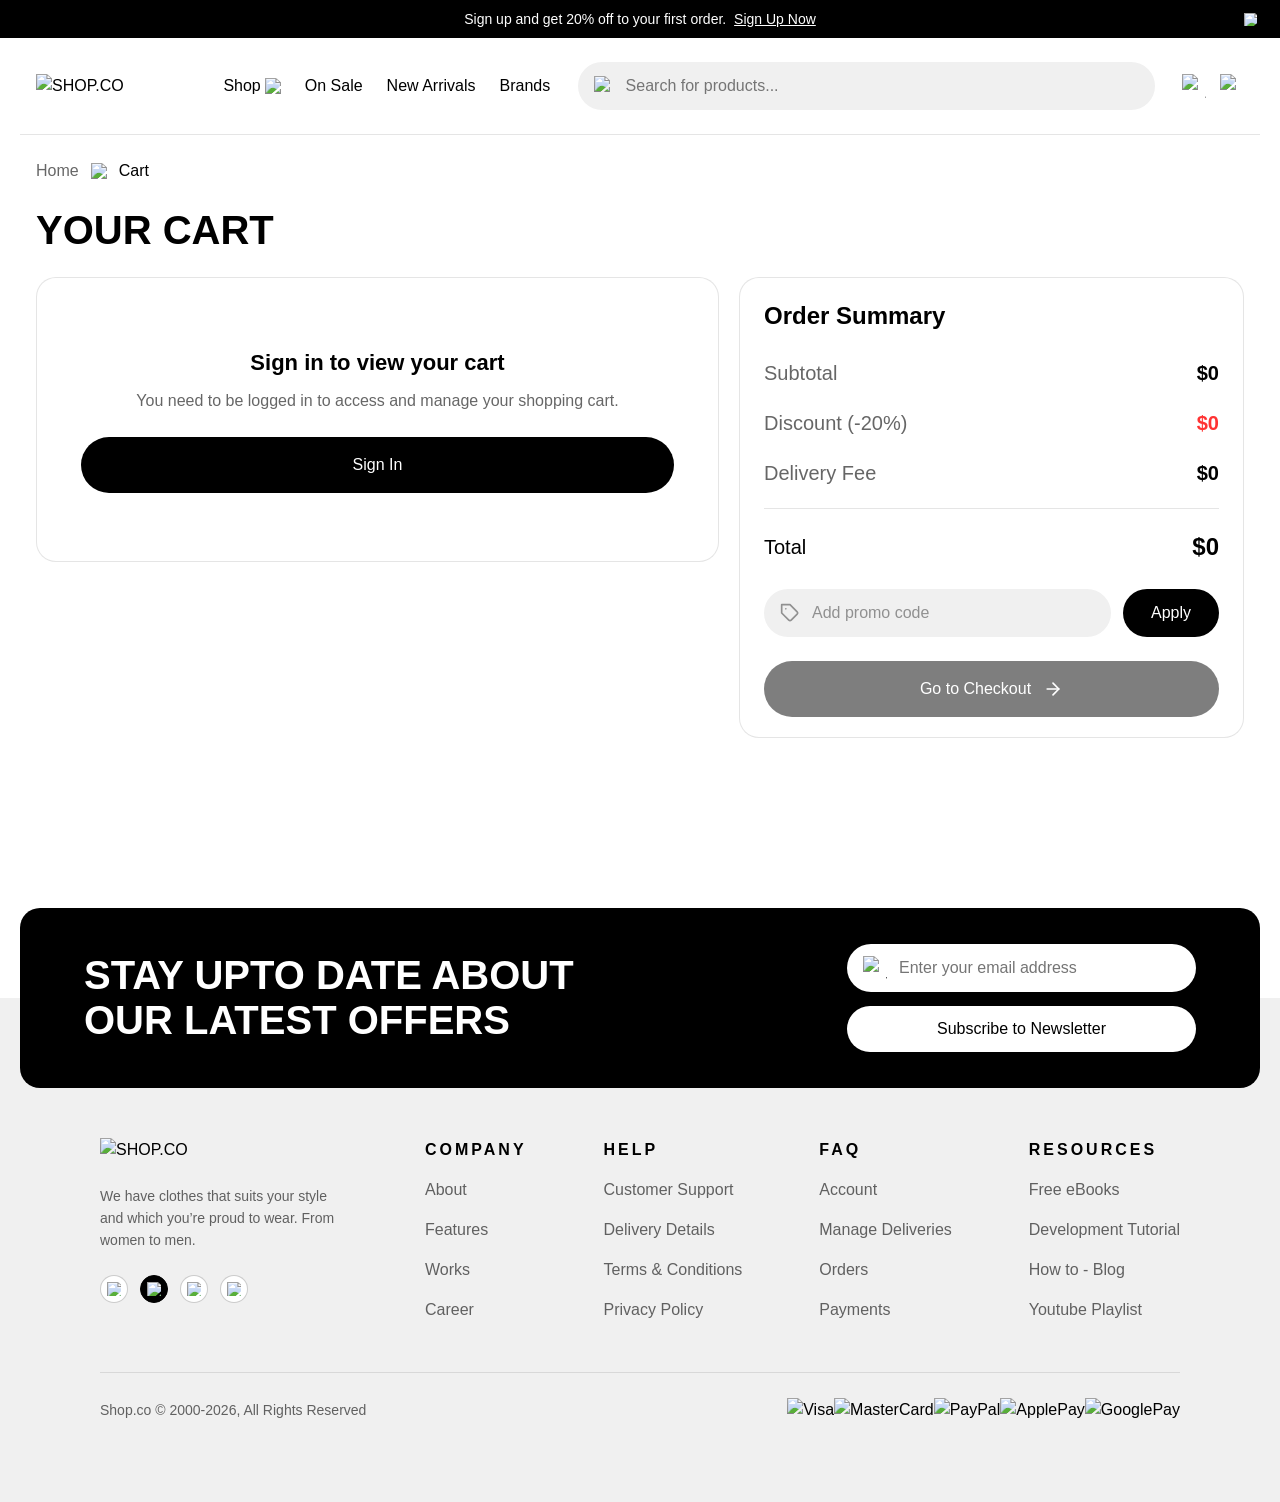
==== commit 60b5ce00: "реализовал хештеги в scss чтобы было легче ориентироваться, добавил так же описания на функции скрип" ====
--- a/Cart.html
+++ b/Cart.html
@@ -11,43 +11,49 @@
 
 <body>
 
-    <!-- верхняя рекламный баннер -->
+    <!-- #верхняяплашка #акция #баннерсверху #скидка20 #topbar -->
+    <!-- самая верхняя черная полоска с предложением скидки и кнопкой закрытия -->
     <div class="top-bar">
         <p class="top-bar__text">
             Sign up and get 20% off to your first order.
-            <a href="#">Sign Up Now</a>
+            <a href="register.html">Sign Up Now</a>
         </p>
         <button type="button" class="top-bar__close" aria-label="close banner">
             <img src="./assest/icons/Cross.svg" alt="close">
         </button>
     </div>
 
-    <!-- шапка сайта -->
+    <!-- #шапка #хедер #меню #поиск #навигация #header -->
+    <!-- главная шапка сайта с логотипом меню строкой поиска и иконками корзины и профиля -->
     <header class="header">
         <div class="header__inner">
+            <!-- #логотип #logo -->
             <div class="header__logo">
                 <a href="index.html">
                     <img src="./assest/icons/SHOP.CO.svg" alt="SHOP.CO">
                 </a>
             </div>
 
+            <!-- #навигация #ссылкишапки #nav -->
             <nav class="header__nav">
-                <a href="Category.html">Shop <img src="./assest/icons/CornerDown.svg" alt="arrow-down"></a>
+                <a href="Category.html">Shop <img src="./assest/icons/CornerDown.svg" alt="arrow down"></a>
                 <a href="#">On Sale</a>
                 <a href="#">New Arrivals</a>
                 <a href="#">Brands</a>
             </nav>
 
+            <!-- #поиск #строкапоиска #search -->
             <form action="/search" method="get" class="header__search">
-                <img src="./assest/icons/Loop.svg" alt="search-icon">
+                <img src="./assest/icons/Loop.svg" alt="search">
                 <input id="searchInput" type="search" name="search" placeholder="Search for products...">
             </form>
 
+            <!-- #иконкишапки #корзина #профиль #actions -->
             <div class="header__actions">
                 <a href="Cart.html" aria-label="cart">
                     <img src="./assest/icons/Cart.svg" alt="cart">
                 </a>
-                <a href="#" aria-label="profile">
+                <a href="login.html" aria-label="profile">
                     <img src="./assest/icons/Profile.svg" alt="profile">
                 </a>
             </div>
@@ -56,173 +62,54 @@
     </header>
 
     <main>
-        <!-- хлебные крошки -->
+        <!-- #хлебныекрошки #навигацияпуть #крошки #breadcrumbs -->
+        <!-- навигационная цепочка под шапкой -->
         <nav class="breadcrumbs" aria-label="breadcrumbs">
             <a href="index.html">Home</a>
             <img src="./assest/icons/CornerRight.svg" alt="arrow">
             <span class="breadcrumbs__current">Cart</span>
         </nav>
 
-        <!-- блок корзины -->
+        <!-- #корзина #секциякорзины #yourcart #cartsection -->
+        <!-- главный блок корзины: слева список товаров с сервера справа сводка заказа -->
         <section class="cart-section">
             <div class="cart-section__container">
                 <h1 class="cart-section__title">YOUR CART</h1>
 
                 <div class="cart-section__layout">
-                    <!-- список товаров в корзине -->
-                    <div class="cart-items" id="cartItemsContainer">
-
-                        <!-- товар 1 -->
-                        <article class="cart-item" data-cart-item-id="1">
-                            <div class="cart-item__image-wrap">
-                                <img src="./assest/images/image-1.png" alt="Gradient Graphic T-shirt"
-                                    class="cart-item__img">
-                            </div>
-                            <div class="cart-item__content">
-                                <div class="cart-item__header">
-                                    <h3 class="cart-item__title">Gradient Graphic T-shirt</h3>
-                                    <button type="button" class="cart-item__delete-btn" aria-label="delete item">
-                                        <svg width="20" height="20" viewBox="0 0 24 24" fill="none" stroke="#FF3333"
-                                            stroke-width="2" stroke-linecap="round" stroke-linejoin="round">
-                                            <polyline points="3 6 5 6 21 6"></polyline>
-                                            <path
-                                                d="M19 6v14a2 2 0 0 1-2 2H7a2 2 0 0 1-2-2V6m3 0V4a2 2 0 0 1 2-2h4a2 2 0 0 1 2 2v2">
-                                            </path>
-                                            <line x1="10" y1="11" x2="10" y2="17"></line>
-                                            <line x1="14" y1="11" x2="14" y2="17"></line>
-                                        </svg>
-                                    </button>
-                                </div>
-                                <div class="cart-item__meta">
-                                    <span class="cart-item__prop">Size: <strong
-                                            class="cart-item__val">Large</strong></span>
-                                    <span class="cart-item__prop">Color: <strong
-                                            class="cart-item__val">White</strong></span>
-                                </div>
-                                <div class="cart-item__footer">
-                                    <span class="cart-item__price">$145</span>
-                                    <div class="quantity-control quantity-control--small">
-                                        <button type="button" class="quantity-control__btn"
-                                            aria-label="decrease quantity">-</button>
-                                        <span class="quantity-control__value">1</span>
-                                        <button type="button" class="quantity-control__btn"
-                                            aria-label="increase quantity">+</button>
-                                    </div>
-                                </div>
-                            </div>
-                        </article>
-
-                        <hr class="cart-items__divider">
-
-                        <!-- товар 2 -->
-                        <article class="cart-item" data-cart-item-id="2">
-                            <div class="cart-item__image-wrap">
-                                <img src="./assest/images/image-2.png" alt="Checkered Shirt" class="cart-item__img">
-                            </div>
-                            <div class="cart-item__content">
-                                <div class="cart-item__header">
-                                    <h3 class="cart-item__title">Checkered Shirt</h3>
-                                    <button type="button" class="cart-item__delete-btn" aria-label="delete item">
-                                        <svg width="20" height="20" viewBox="0 0 24 24" fill="none" stroke="#FF3333"
-                                            stroke-width="2" stroke-linecap="round" stroke-linejoin="round">
-                                            <polyline points="3 6 5 6 21 6"></polyline>
-                                            <path
-                                                d="M19 6v14a2 2 0 0 1-2 2H7a2 2 0 0 1-2-2V6m3 0V4a2 2 0 0 1 2-2h4a2 2 0 0 1 2 2v2">
-                                            </path>
-                                            <line x1="10" y1="11" x2="10" y2="17"></line>
-                                            <line x1="14" y1="11" x2="14" y2="17"></line>
-                                        </svg>
-                                    </button>
-                                </div>
-                                <div class="cart-item__meta">
-                                    <span class="cart-item__prop">Size: <strong
-                                            class="cart-item__val">Medium</strong></span>
-                                    <span class="cart-item__prop">Color: <strong
-                                            class="cart-item__val">Red</strong></span>
-                                </div>
-                                <div class="cart-item__footer">
-                                    <span class="cart-item__price">$180</span>
-                                    <div class="quantity-control quantity-control--small">
-                                        <button type="button" class="quantity-control__btn"
-                                            aria-label="decrease quantity">-</button>
-                                        <span class="quantity-control__value">1</span>
-                                        <button type="button" class="quantity-control__btn"
-                                            aria-label="increase quantity">+</button>
-                                    </div>
-                                </div>
-                            </div>
-                        </article>
-
-                        <hr class="cart-items__divider">
-
-                        <!-- товар 3 -->
-                        <article class="cart-item" data-cart-item-id="3">
-                            <div class="cart-item__image-wrap">
-                                <img src="./assest/images/image-3.png" alt="Skinny Fit Jeans" class="cart-item__img">
-                            </div>
-                            <div class="cart-item__content">
-                                <div class="cart-item__header">
-                                    <h3 class="cart-item__title">Skinny Fit Jeans</h3>
-                                    <button type="button" class="cart-item__delete-btn" aria-label="delete item">
-                                        <svg width="20" height="20" viewBox="0 0 24 24" fill="none" stroke="#FF3333"
-                                            stroke-width="2" stroke-linecap="round" stroke-linejoin="round">
-                                            <polyline points="3 6 5 6 21 6"></polyline>
-                                            <path
-                                                d="M19 6v14a2 2 0 0 1-2 2H7a2 2 0 0 1-2-2V6m3 0V4a2 2 0 0 1 2-2h4a2 2 0 0 1 2 2v2">
-                                            </path>
-                                            <line x1="10" y1="11" x2="10" y2="17"></line>
-                                            <line x1="14" y1="11" x2="14" y2="17"></line>
-                                        </svg>
-                                    </button>
-                                </div>
-                                <div class="cart-item__meta">
-                                    <span class="cart-item__prop">Size: <strong
-                                            class="cart-item__val">Large</strong></span>
-                                    <span class="cart-item__prop">Color: <strong
-                                            class="cart-item__val">Blue</strong></span>
-                                </div>
-                                <div class="cart-item__footer">
-                                    <span class="cart-item__price">$240</span>
-                                    <div class="quantity-control quantity-control--small">
-                                        <button type="button" class="quantity-control__btn"
-                                            aria-label="decrease quantity">-</button>
-                                        <span class="quantity-control__value">1</span>
-                                        <button type="button" class="quantity-control__btn"
-                                            aria-label="increase quantity">+</button>
-                                    </div>
-                                </div>
-                            </div>
-                        </article>
-                    </div>
-
-                    <!-- сводка заказа -->
+                    <!-- #списоктоваров #контейнеркорзины #cartitems #cartItemsContainer -->
+                    <!-- сюда из js/cart.js отрисовываются товары из корзины пользователя или заглушка -->
+                    <div class="cart-items" id="cartItemsContainer"></div>
+
+                    <!-- #итогозаказа #сводказаказа #чек #ordersummary -->
+                    <!-- правая панель с расчетом подытога скидки доставки промокодом и кнопкой оформления -->
                     <aside class="order-summary">
                         <h2 class="order-summary__title">Order Summary</h2>
 
                         <div class="order-summary__rows">
                             <div class="order-summary__row">
                                 <span class="order-summary__label">Subtotal</span>
-                                <span class="order-summary__value" id="summarySubtotal">$565</span>
+                                <span class="order-summary__value" id="summarySubtotal">$0</span>
                             </div>
                             <div class="order-summary__row">
                                 <span class="order-summary__label">Discount (-20%)</span>
                                 <span class="order-summary__value order-summary__value--discount"
-                                    id="summaryDiscount">-$113</span>
+                                    id="summaryDiscount">$0</span>
                             </div>
                             <div class="order-summary__row">
                                 <span class="order-summary__label">Delivery Fee</span>
-                                <span class="order-summary__value" id="summaryDelivery">$15</span>
+                                <span class="order-summary__value" id="summaryDelivery">$0</span>
                             </div>
 
                             <hr class="order-summary__divider">
 
                             <div class="order-summary__row order-summary__row--total">
                                 <span class="order-summary__label">Total</span>
-                                <span class="order-summary__value" id="summaryTotal">$467</span>
+                                <span class="order-summary__value" id="summaryTotal">$0</span>
                             </div>
                         </div>
 
-                        <!-- форма промокода -->
+                        <!-- #промокод #формапромокода #promoform -->
                         <form class="promo-form" id="promoForm">
                             <div class="promo-form__input-wrap">
                                 <svg class="promo-form__icon" width="20" height="20" viewBox="0 0 24 24" fill="none"
@@ -239,7 +126,7 @@
                             <button type="submit" class="promo-form__btn" id="promoBtn">Apply</button>
                         </form>
 
-                        <!-- кнопка оформления -->
+                        <!-- #оформитьзаказ #кнопкаоформления #checkoutBtn -->
                         <button type="button" class="order-summary__checkout-btn" id="checkoutBtn">
                             Go to Checkout
                             <svg width="20" height="20" viewBox="0 0 24 24" fill="none" stroke="currentColor"
@@ -254,22 +141,21 @@
         </section>
     </main>
 
-    <!-- подписка на рассылку -->
+    <!-- #рассылка #подписка #черныйбаннер #newsletter -->
+    <!-- черный блок подписки на рассылку перед подвалом -->
     <section class="newsletter">
-        <div class="newsletter__container">
-            <h2 class="newsletter__title">STAY UPTO DATE ABOUT OUR LATEST OFFERS</h2>
-            <form class="newsletter__form" action="#" method="post">
-                <div class="newsletter__input-wrap">
-                    <img src="./assest/icons/Loop.svg" alt="email icon" class="newsletter__icon"
-                        style="filter: invert(0.5);">
-                    <input type="email" placeholder="Enter your email address" class="newsletter__input" required>
-                </div>
-                <button type="submit" class="newsletter__submit-btn">Subscribe to Newsletter</button>
-            </form>
-        </div>
+        <h2 class="newsletter__title">STAY UPTO DATE ABOUT<br>OUR LATEST OFFERS</h2>
+        <form class="newsletter__form" action="#" method="post">
+            <div class="newsletter__input-wrap">
+                <img src="./assest/icons/Mail.svg" alt="mail">
+                <input type="email" placeholder="Enter your email address" required>
+            </div>
+            <button type="submit" class="newsletter__submit">Subscribe to Newsletter</button>
+        </form>
     </section>
 
-    <!-- подвал сайта -->
+    <!-- #подвал #футер #контакты #оплата #footer -->
+    <!-- подвал сайта с логотипом соцсетями меню ссылок и платежными системами -->
     <footer class="footer">
         <div class="footer__main">
             <div class="footer__brand">
@@ -279,13 +165,13 @@
                 <p>We have clothes that suits your style and which you’re proud to wear. From women to men.</p>
                 <div class="footer__socials">
                     <a href="#" class="footer__social-btn" aria-label="twitter"><img src="./assest/icons/Twitter.svg"
-                            alt="твиттер"></a>
+                            alt="twitter"></a>
                     <a href="#" class="footer__social-btn footer__social-btn--facebook" aria-label="facebook"><img
-                            src="./assest/icons/facebook.svg" alt="фейсбук"></a>
+                            src="./assest/icons/facebook.svg" alt="facebook"></a>
                     <a href="#" class="footer__social-btn" aria-label="instagram"><img
-                            src="./assest/icons/Instagram.svg" alt="инстаграм"></a>
+                            src="./assest/icons/Instagram.svg" alt="instagram"></a>
                     <a href="#" class="footer__social-btn" aria-label="github"><img src="./assest/icons/GitHub.svg"
-                            alt="гитхаб"></a>
+                            alt="github"></a>
                 </div>
             </div>
 
@@ -335,9 +221,10 @@
             </div>
         </div>
     </footer>
+
+    <!-- #скрипты #модули #scripts -->
     <script type="module" src="./js/auth.js"></script>
     <script type="module" src="./js/cart.js"></script>
-
 </body>
 
 </html>
--- a/scss/style.css
+++ b/scss/style.css
@@ -1,8 +1,8 @@
 @charset "UTF-8";
 body {
-  background-color: #FFF;
-  color: #000;
-  font-family: "Inter", sans-serif;
+  background-color: #ffffff;
+  color: #000000;
+  font-family: "Satoshi-Variable", "Inter", sans-serif;
   line-height: 1.5;
   -webkit-font-smoothing: antialiased;
 }
@@ -76,11 +76,8 @@
   font-family: "Integral CF";
   src: url("../assest/fonts/Integral-CF.ttf") format("truetype");
   font-weight: 700;
-  font-style: Bold;
-  font-size: 40px;
-  leading-trim: NONE;
-  line-height: 45px;
-  letter-spacing: 0%;
+  font-style: normal;
+  font-display: swap;
 }
 @font-face {
   font-family: "Satoshi-Variable";
@@ -98,15 +95,15 @@
   margin-bottom: 80px;
 }
 .pagination__arrow {
+  display: flex;
+  align-items: center;
+  justify-content: center;
+  gap: 8px;
   width: 110px;
   height: 36px;
   border: 1px solid rgba(0, 0, 0, 0.1);
   border-radius: 8px;
   background: transparent;
-  display: flex;
-  align-items: center;
-  justify-content: center;
-  gap: 8px;
   font-size: 14px;
   font-weight: 500;
   cursor: pointer;
@@ -130,14 +127,14 @@
   }
 }
 .pagination__num {
+  display: flex;
+  align-items: center;
+  justify-content: center;
   width: 40px;
   height: 40px;
   border-radius: 8px;
   background: transparent;
   border: none;
-  display: flex;
-  align-items: center;
-  justify-content: center;
   font-size: 14px;
   font-weight: 500;
   color: rgba(0, 0, 0, 0.5);
@@ -145,14 +142,14 @@
 }
 .pagination__num--active {
   background-color: rgba(0, 0, 0, 0.06);
-  color: #000;
+  color: #000000;
 }
 .pagination__dots {
+  display: flex;
+  align-items: center;
+  justify-content: center;
   width: 40px;
   height: 40px;
-  display: flex;
-  align-items: center;
-  justify-content: center;
   font-size: 14px;
   color: rgba(0, 0, 0, 0.5);
 }
@@ -245,14 +242,14 @@
   gap: 8px;
 }
 .product-card__thumb {
+  display: flex;
+  align-items: center;
+  justify-content: center;
   width: 100%;
   aspect-ratio: 295/298;
   background-color: #f0eeed;
   border-radius: 20px;
   overflow: hidden;
-  display: flex;
-  align-items: center;
-  justify-content: center;
 }
 .product-card__thumb img {
   width: 100%;
@@ -260,13 +257,43 @@
   -o-object-fit: cover;
      object-fit: cover;
 }
+.product-card__thumb__add-btn {
+  display: flex;
+  align-items: center;
+  justify-content: center;
+  gap: 12px;
+  height: 40px;
+  padding: 0 24px;
+  border-radius: 62px;
+  background-color: #000000;
+  color: #ffffff;
+  font-family: "Satoshi-Variable", "Inter", sans-serif;
+  font-size: 14px;
+  font-weight: 500;
+  cursor: pointer;
+  transition: opacity 0.2s ease;
+}
+.product-card__thumb__add-btn:hover:not(:disabled) {
+  opacity: 0.85;
+}
+.product-card__thumb__add-btn:disabled {
+  opacity: 0.5;
+  cursor: not-allowed;
+}
+.product-card__thumb__add-btn {
+  position: relative;
+  z-index: 2;
+  width: 100%;
+  margin-top: auto;
+  padding: 0 16px;
+}
 .product-card__title {
   font-size: 18px;
   font-weight: 700;
   margin-top: 4px;
 }
 .product-card__title a {
-  color: #000;
+  color: #000000;
   text-decoration: none;
 }
 .product-card__title a::before {
@@ -302,7 +329,7 @@
 .product-card__price {
   font-size: 24px;
   font-weight: 700;
-  color: #000;
+  color: #000000;
 }
 .product-card__price--old {
   color: rgba(0, 0, 0, 0.4);
@@ -310,7 +337,7 @@
 }
 .product-card__badge {
   background-color: rgba(255, 51, 51, 0.1019607843);
-  color: #FF3333;
+  color: #ff3333;
   font-size: 12px;
   font-weight: 500;
   border-radius: 62px;
@@ -320,8 +347,9 @@
 .breadcrumbs {
   width: 100%;
   max-width: 1240px;
+  margin: 0 auto;
+  padding: 0 16px;
   margin: 24px auto;
-  padding: 0 16px;
   display: flex;
   align-items: center;
   gap: 12px;
@@ -333,7 +361,7 @@
   text-decoration: none;
 }
 .breadcrumbs__current {
-  color: #000 !important;
+  color: #000000 !important;
   font-weight: 500;
 }
 .breadcrumbs img {
@@ -357,10 +385,11 @@
 }
 
 .filters {
-  width: 295px;
+  background-color: #ffffff;
   border: 1px solid rgba(0, 0, 0, 0.1);
   border-radius: 20px;
   padding: 20px 24px;
+  width: 295px;
   flex-shrink: 0;
 }
 @media (max-width: 1024px) {
@@ -445,14 +474,14 @@
   left: 0;
   right: 0;
   height: 6px;
-  background-color: #F0F0F0;
+  background-color: #f0f0f0;
   border-radius: 4px;
   z-index: 1;
 }
 .filters__range-track {
   position: absolute;
   height: 6px;
-  background-color: #000;
+  background-color: #000000;
   border-radius: 4px;
   z-index: 2;
   left: 0%;
@@ -476,7 +505,7 @@
   width: 20px;
   height: 20px;
   border-radius: 50%;
-  background-color: #000;
+  background-color: #000000;
   cursor: pointer;
   pointer-events: auto;
   -webkit-appearance: none;
@@ -528,15 +557,31 @@
   gap: 16px;
 }
 .filters__submit {
-  width: 100%;
+  display: flex;
+  align-items: center;
+  justify-content: center;
+  gap: 12px;
   height: 48px;
-  background-color: #000;
-  color: #FFFFFF;
-  border: none;
+  padding: 0 24px;
   border-radius: 62px;
+  background-color: #000000;
+  color: #ffffff;
+  font-family: "Satoshi-Variable", "Inter", sans-serif;
   font-size: 14px;
   font-weight: 500;
   cursor: pointer;
+  transition: opacity 0.2s ease;
+}
+.filters__submit:hover:not(:disabled) {
+  opacity: 0.85;
+}
+.filters__submit:disabled {
+  opacity: 0.5;
+  cursor: not-allowed;
+}
+.filters__submit {
+  width: 100%;
+  border: none;
   margin-top: 8px;
 }
 
@@ -552,22 +597,52 @@
 }
 .color-option__input:checked + .color-option__visual::after {
   content: "✓";
-  color: #FFFFFF;
+  color: #ffffff;
   font-size: 14px;
   font-weight: bold;
 }
 .color-option__input[value=White]:checked + .color-option__visual::after {
-  color: #000;
+  color: #000000;
 }
 .color-option__visual {
+  display: flex;
+  align-items: center;
+  justify-content: center;
   width: 37px;
   height: 37px;
   border-radius: 50%;
   border: 1px solid rgba(0, 0, 0, 0.2);
-  display: flex;
-  align-items: center;
-  justify-content: center;
   position: relative;
+}
+.color-option__visual--green {
+  background-color: #00C12B;
+}
+.color-option__visual--red {
+  background-color: #F50606;
+}
+.color-option__visual--yellow {
+  background-color: #F5DD06;
+}
+.color-option__visual--orange {
+  background-color: #F57906;
+}
+.color-option__visual--lightblue {
+  background-color: #06CAF5;
+}
+.color-option__visual--blue {
+  background-color: #063AF5;
+}
+.color-option__visual--purple {
+  background-color: #7D06F5;
+}
+.color-option__visual--pink {
+  background-color: #F506A4;
+}
+.color-option__visual--white {
+  background-color: #FFFFFF;
+}
+.color-option__visual--black {
+  background-color: #000000;
 }
 
 .size-pill {
@@ -580,8 +655,8 @@
   pointer-events: none;
 }
 .size-pill__input:checked + .size-pill__label {
-  background-color: #000;
-  color: #FFFFFF;
+  background-color: #000000;
+  color: #ffffff;
 }
 .size-pill__label {
   display: flex;
@@ -591,16 +666,18 @@
   height: 39px;
   padding: 10px 16px;
   border-radius: 62px;
-  background-color: #F0F0F0;
+  background-color: #f0f0f0;
   color: rgba(0, 0, 0, 0.6);
   font-size: 14px;
   transition: all 0.15s ease;
 }
 
 .product-view {
+  width: 100%;
   max-width: 1240px;
   margin: 0 auto;
-  padding: 0 16px 50px;
+  padding: 0 16px;
+  padding-bottom: 50px;
 }
 .product-view__container {
   display: flex;
@@ -651,7 +728,7 @@
   transition: border-color 0.2s ease;
 }
 .product-view__thumb-btn--active, .product-view__thumb-btn:hover {
-  border-color: #000;
+  border-color: #000000;
 }
 .product-view__thumb-img {
   width: 100%;
@@ -694,12 +771,13 @@
   }
 }
 .product-view__title {
+  font-family: "Integral CF", sans-serif;
   font-size: 40px;
-  font-weight: 900;
+  font-weight: 700;
   text-transform: uppercase;
   line-height: 1.1;
   margin: 0 0 14px 0;
-  color: #000;
+  color: #000000;
 }
 @media (max-width: 768px) {
   .product-view__title {
@@ -719,7 +797,7 @@
 .product-view__score {
   font-size: 16px;
   font-weight: 500;
-  color: #000;
+  color: #000000;
 }
 .product-view__score-max {
   color: rgba(0, 0, 0, 0.6);
@@ -733,7 +811,7 @@
 .product-view__price {
   font-size: 32px;
   font-weight: 700;
-  color: #000;
+  color: #000000;
 }
 .product-view__old-price {
   font-size: 32px;
@@ -742,7 +820,7 @@
   text-decoration: line-through;
 }
 .product-view__discount {
-  background: rgba(255, 51, 51, 0.1);
+  background: rgba(255, 51, 51, 0.1019607843);
   color: #ff3333;
   padding: 4px 14px;
   border-radius: 62px;
@@ -780,33 +858,76 @@
   gap: 20px;
 }
 .product-view__add-btn {
+  display: flex;
+  align-items: center;
+  justify-content: center;
+  gap: 12px;
+  height: 52px;
+  padding: 0 24px;
+  border-radius: 62px;
+  background-color: #000000;
+  color: #ffffff;
+  font-family: "Satoshi-Variable", "Inter", sans-serif;
+  font-size: 16px;
+  font-weight: 500;
+  cursor: pointer;
+  transition: opacity 0.2s ease;
+}
+.product-view__add-btn:hover:not(:disabled) {
+  opacity: 0.85;
+}
+.product-view__add-btn:disabled {
+  opacity: 0.5;
+  cursor: not-allowed;
+}
+.product-view__add-btn {
   flex: 1;
-  padding: 16px 30px;
-  border-radius: 62px;
-  font-size: 16px;
-  font-weight: 500;
-  background: #000;
-  color: #fff;
-  border: none;
-  cursor: pointer;
-  transition: opacity 0.2s ease;
-}
-.product-view__add-btn:hover {
-  opacity: 0.85;
+  border: none;
 }
 
 .color-btn {
+  display: flex;
+  align-items: center;
+  justify-content: center;
   width: 37px;
   height: 37px;
   border-radius: 50%;
   border: none;
   cursor: pointer;
-  display: inline-flex;
-  align-items: center;
-  justify-content: center;
 }
 .color-btn--active {
-  box-shadow: 0 0 0 2px #fff, 0 0 0 3px #000;
+  box-shadow: 0 0 0 2px #ffffff, 0 0 0 3px #000000;
+}
+.color-btn--green {
+  background-color: #00C12B;
+}
+.color-btn--red {
+  background-color: #F50606;
+}
+.color-btn--yellow {
+  background-color: #F5DD06;
+}
+.color-btn--orange {
+  background-color: #F57906;
+}
+.color-btn--cyan {
+  background-color: #06CAF5;
+}
+.color-btn--blue {
+  background-color: #063AF5;
+}
+.color-btn--purple {
+  background-color: #7D06F5;
+}
+.color-btn--pink {
+  background-color: #F506A4;
+}
+.color-btn--white {
+  background-color: #FFFFFF;
+  border: 1px solid rgba(0, 0, 0, 0.2);
+}
+.color-btn--black {
+  background-color: #000000;
 }
 
 .size-btn {
@@ -820,16 +941,16 @@
   transition: all 0.2s ease;
 }
 .size-btn--active, .size-btn:hover {
-  background: #000;
-  color: #fff;
+  background: #000000;
+  color: #ffffff;
 }
 
 .quantity-control {
+  display: flex;
+  align-items: center;
+  justify-content: space-between;
   background: #f0f0f0;
   border-radius: 62px;
-  display: flex;
-  align-items: center;
-  justify-content: space-between;
   padding: 14px 20px;
   width: 170px;
   flex-shrink: 0;
@@ -842,15 +963,21 @@
   cursor: pointer;
   padding: 0 8px;
 }
+.quantity-control__btn:disabled {
+  opacity: 0.35;
+  cursor: not-allowed;
+}
 .quantity-control__value {
   font-size: 16px;
   font-weight: 500;
 }
 
 .details-tabs {
+  width: 100%;
   max-width: 1240px;
+  margin: 0 auto;
+  padding: 0 16px;
   margin: 30px auto 40px;
-  padding: 0 16px;
 }
 .details-tabs__nav {
   display: flex;
@@ -868,7 +995,7 @@
   text-align: center;
 }
 .details-tabs__tab--active {
-  color: #000;
+  color: #000000;
   font-weight: 500;
 }
 .details-tabs__tab--active::after {
@@ -878,18 +1005,20 @@
   left: 0;
   width: 100%;
   height: 2px;
-  background-color: #000;
+  background-color: #000000;
 }
 
 .reviews-section {
+  width: 100%;
   max-width: 1240px;
+  margin: 0 auto;
+  padding: 0 16px;
   margin: 0 auto 60px;
-  padding: 0 16px;
 }
 .reviews-section__header {
   display: flex;
+  align-items: center;
   justify-content: space-between;
-  align-items: center;
   margin-bottom: 24px;
 }
 .reviews-section__title {
@@ -932,14 +1061,30 @@
   width: 14px;
 }
 .reviews-section__write-btn {
-  background: #000;
-  color: #fff;
-  border: none;
+  display: flex;
+  align-items: center;
+  justify-content: center;
+  gap: 12px;
+  height: 48px;
+  padding: 0 24px;
   border-radius: 62px;
-  padding: 14px 24px;
+  background-color: #000000;
+  color: #ffffff;
+  font-family: "Satoshi-Variable", "Inter", sans-serif;
   font-size: 16px;
   font-weight: 500;
   cursor: pointer;
+  transition: opacity 0.2s ease;
+}
+.reviews-section__write-btn:hover:not(:disabled) {
+  opacity: 0.85;
+}
+.reviews-section__write-btn:disabled {
+  opacity: 0.5;
+  cursor: not-allowed;
+}
+.reviews-section__write-btn {
+  border: none;
 }
 .reviews-section__more {
   text-align: center;
@@ -947,14 +1092,14 @@
 }
 
 .btn-circle-filter {
+  display: flex;
+  align-items: center;
+  justify-content: center;
   width: 48px;
   height: 48px;
   border-radius: 50%;
   background: #f0f0f0;
   border: none;
-  display: inline-flex;
-  align-items: center;
-  justify-content: center;
   cursor: pointer;
 }
 .btn-circle-filter img {
@@ -962,17 +1107,29 @@
 }
 
 .btn-outline {
-  background: transparent;
+  display: flex;
+  align-items: center;
+  justify-content: center;
+  height: 52px;
+  padding: 0 36px;
+  border-radius: 62px;
   border: 1px solid rgba(0, 0, 0, 0.1);
-  border-radius: 62px;
-  padding: 16px 54px;
+  background-color: transparent;
+  color: #000000;
+  font-family: "Satoshi-Variable", "Inter", sans-serif;
   font-size: 16px;
   font-weight: 500;
   cursor: pointer;
-  transition: all 0.2s ease;
+  transition: background-color 0.2s ease, color 0.2s ease, border-color 0.2s ease;
 }
 .btn-outline:hover {
-  border-color: #000;
+  background-color: #000000;
+  color: #ffffff;
+  border-color: #000000;
+}
+.btn-outline {
+  display: inline-flex;
+  padding: 0 54px;
 }
 
 .reviews-grid {
@@ -987,14 +1144,15 @@
 }
 
 .review-box {
+  background-color: #ffffff;
   border: 1px solid rgba(0, 0, 0, 0.1);
   border-radius: 20px;
   padding: 28px 32px;
 }
 .review-box__header {
   display: flex;
+  align-items: center;
   justify-content: space-between;
-  align-items: center;
   margin-bottom: 12px;
 }
 .review-box__stars {
@@ -1033,31 +1191,38 @@
 }
 
 .badge-verified {
+  display: flex;
+  align-items: center;
+  justify-content: center;
   width: 18px;
   height: 18px;
   background: #01ab31;
   border-radius: 50%;
-  display: inline-flex;
-  align-items: center;
-  justify-content: center;
 }
 
 .related-products {
+  width: 100%;
   max-width: 1240px;
+  margin: 0 auto;
+  padding: 0 16px;
   margin: 0 auto 80px;
-  padding: 0 16px;
 }
 .related-products__title {
+  font-family: "Integral CF", sans-serif;
   font-size: 48px;
-  font-weight: 900;
-  text-align: center;
+  font-weight: 700;
+  line-height: 1.15;
   text-transform: uppercase;
-  margin-bottom: 50px;
+  color: #000000;
 }
 @media (max-width: 768px) {
   .related-products__title {
     font-size: 32px;
   }
+}
+.related-products__title {
+  text-align: center;
+  margin-bottom: 50px;
 }
 .related-products__grid {
   display: grid;
@@ -1073,192 +1238,6 @@
   .related-products__grid {
     grid-template-columns: 1fr;
   }
-}
-
-.newsletter {
-  max-width: 1240px;
-  margin: 0 auto;
-  padding: 0 16px;
-  transform: translateY(50%);
-}
-.newsletter__container {
-  background: #000;
-  border-radius: 20px;
-  padding: 36px 64px;
-  display: flex;
-  justify-content: space-between;
-  align-items: center;
-  gap: 40px;
-}
-@media (max-width: 992px) {
-  .newsletter__container {
-    flex-direction: column;
-    padding: 30px 24px;
-    gap: 24px;
-  }
-}
-.newsletter__title {
-  color: #fff;
-  font-size: 40px;
-  font-weight: 900;
-  line-height: 1.1;
-  max-width: 550px;
-  margin: 0;
-}
-@media (max-width: 768px) {
-  .newsletter__title {
-    font-size: 28px;
-  }
-}
-.newsletter__form {
-  display: flex;
-  flex-direction: column;
-  gap: 14px;
-  width: 350px;
-}
-@media (max-width: 576px) {
-  .newsletter__form {
-    width: 100%;
-  }
-}
-.newsletter__input-wrap {
-  background: #fff;
-  border-radius: 62px;
-  display: flex;
-  align-items: center;
-  padding: 12px 18px;
-  gap: 12px;
-}
-.newsletter__input {
-  border: none;
-  outline: none;
-  width: 100%;
-  font-size: 16px;
-}
-.newsletter__submit-btn {
-  background: #fff;
-  color: #000;
-  border: none;
-  border-radius: 62px;
-  padding: 14px 20px;
-  font-size: 16px;
-  font-weight: 500;
-  cursor: pointer;
-  transition: opacity 0.2s ease;
-}
-.newsletter__submit-btn:hover {
-  opacity: 0.9;
-}
-
-.footer {
-  background: #f0f0f0;
-  padding-top: 140px;
-  padding-bottom: 50px;
-}
-.footer__inner {
-  max-width: 1240px;
-  margin: 0 auto;
-  padding: 0 16px;
-  display: flex;
-  justify-content: space-between;
-  gap: 60px;
-  margin-bottom: 50px;
-}
-@media (max-width: 992px) {
-  .footer__inner {
-    flex-direction: column;
-    gap: 30px;
-  }
-}
-.footer__brand-col {
-  max-width: 250px;
-}
-.footer__desc {
-  color: rgba(0, 0, 0, 0.6);
-  font-size: 14px;
-  line-height: 1.5;
-  margin: 20px 0 30px;
-}
-.footer__socials {
-  display: flex;
-  gap: 12px;
-}
-.footer__socials a {
-  width: 28px;
-  height: 28px;
-  border-radius: 50%;
-  background: #fff;
-  display: inline-flex;
-  align-items: center;
-  justify-content: center;
-  border: 1px solid rgba(0, 0, 0, 0.1);
-}
-.footer__links-grid {
-  display: grid;
-  grid-template-columns: repeat(4, 1fr);
-  gap: 60px;
-  flex: 1;
-}
-@media (max-width: 768px) {
-  .footer__links-grid {
-    grid-template-columns: repeat(2, 1fr);
-    gap: 30px;
-  }
-}
-.footer__title {
-  font-size: 16px;
-  font-weight: 500;
-  letter-spacing: 3px;
-  margin: 0 0 20px 0;
-}
-.footer__list {
-  list-style: none;
-  padding: 0;
-  margin: 0;
-}
-.footer__list li {
-  margin-bottom: 12px;
-}
-.footer__list a {
-  color: rgba(0, 0, 0, 0.6);
-  text-decoration: none;
-  font-size: 14px;
-}
-.footer__list a:hover {
-  color: #000;
-}
-.footer__bottom {
-  max-width: 1240px;
-  margin: 0 auto;
-  padding: 20px 16px 0;
-  border-top: 1px solid rgba(0, 0, 0, 0.1);
-  display: flex;
-  justify-content: space-between;
-  align-items: center;
-}
-@media (max-width: 576px) {
-  .footer__bottom {
-    flex-direction: column;
-    gap: 14px;
-    text-align: center;
-  }
-}
-.footer__copyright {
-  font-size: 14px;
-  color: rgba(0, 0, 0, 0.6);
-  margin: 0;
-}
-.footer__payments {
-  display: flex;
-}
-
-.pay-badge {
-  background: #fff;
-  padding: 6px 12px;
-  border-radius: 6px;
-  font-size: 12px;
-  font-weight: 700;
-  border: 1px solid rgba(0, 0, 0, 0.08);
 }
 
 .hero {
@@ -1306,7 +1285,7 @@
   font-size: 64px;
   line-height: 64px;
   font-weight: 700;
-  color: #000;
+  color: #000000;
   margin: 0 0 32px;
 }
 @media (max-width: 1200px) {
@@ -1323,7 +1302,7 @@
   }
 }
 .hero__desc {
-  font-family: "Satoshi-Variable", sans-serif;
+  font-family: "Satoshi-Variable", "Inter", sans-serif;
   font-size: 16px;
   line-height: 22px;
   color: rgba(0, 0, 0, 0.6);
@@ -1338,23 +1317,33 @@
   }
 }
 .hero__btn {
+  display: flex;
+  align-items: center;
+  justify-content: center;
+  gap: 12px;
+  height: 52px;
+  padding: 0 24px;
+  border-radius: 62px;
+  background-color: #000000;
+  color: #ffffff;
+  font-family: "Satoshi-Variable", "Inter", sans-serif;
+  font-size: 16px;
+  font-weight: 500;
+  cursor: pointer;
+  transition: opacity 0.2s ease;
+}
+.hero__btn:hover:not(:disabled) {
+  opacity: 0.85;
+}
+.hero__btn:disabled {
+  opacity: 0.5;
+  cursor: not-allowed;
+}
+.hero__btn {
   display: inline-flex;
-  align-items: center;
-  justify-content: center;
   width: 210px;
-  height: 52px;
-  background-color: #000;
-  color: #FFFFFF;
-  border-radius: 62px;
-  font-family: "Satoshi-Variable", sans-serif;
-  font-size: 16px;
-  font-weight: 500;
   text-decoration: none;
   margin-bottom: 48px;
-  transition: opacity 0.2s ease;
-}
-.hero__btn:hover {
-  opacity: 0.85;
 }
 @media (max-width: 768px) {
   .hero__btn {
@@ -1379,11 +1368,11 @@
   flex-direction: column;
 }
 .hero__stat-num {
-  font-family: "Satoshi-Variable", sans-serif;
+  font-family: "Satoshi-Variable", "Inter", sans-serif;
   font-size: 40px;
   line-height: 44px;
   font-weight: 700;
-  color: #000;
+  color: #000000;
 }
 @media (max-width: 768px) {
   .hero__stat-num {
@@ -1392,7 +1381,7 @@
   }
 }
 .hero__stat-label {
-  font-family: "Satoshi-Variable", sans-serif;
+  font-family: "Satoshi-Variable", "Inter", sans-serif;
   font-size: 16px;
   color: rgba(0, 0, 0, 0.6);
 }
@@ -1487,7 +1476,7 @@
 }
 
 .brands {
-  background-color: #000;
+  background-color: #000000;
   padding: 44px 0;
   position: relative;
   z-index: 4;
@@ -1496,8 +1485,8 @@
   display: flex;
   align-items: center;
   justify-content: space-between;
+  gap: 32px;
   flex-wrap: wrap;
-  gap: 32px;
 }
 @media (max-width: 768px) {
   .brands__container {
@@ -1523,13 +1512,22 @@
 .products-section__title {
   font-family: "Integral CF", sans-serif;
   font-size: 48px;
-  text-align: center;
-  color: #000;
-  margin-bottom: 55px;
+  font-weight: 700;
+  line-height: 1.15;
+  text-transform: uppercase;
+  color: #000000;
 }
 @media (max-width: 768px) {
   .products-section__title {
     font-size: 32px;
+  }
+}
+.products-section__title {
+  text-align: center;
+  margin-bottom: 55px;
+}
+@media (max-width: 768px) {
+  .products-section__title {
     margin-bottom: 32px;
   }
 }
@@ -1548,27 +1546,35 @@
 }
 .products-section__btn-wrap {
   display: flex;
+  align-items: center;
   justify-content: center;
   margin-top: 36px;
 }
 .products-section__view-all {
-  display: inline-flex;
+  display: flex;
   align-items: center;
   justify-content: center;
-  width: 218px;
   height: 52px;
+  padding: 0 36px;
   border-radius: 62px;
   border: 1px solid rgba(0, 0, 0, 0.1);
-  color: #000;
-  font-family: "Satoshi-Variable", sans-serif;
+  background-color: transparent;
+  color: #000000;
+  font-family: "Satoshi-Variable", "Inter", sans-serif;
   font-size: 16px;
   font-weight: 500;
+  cursor: pointer;
+  transition: background-color 0.2s ease, color 0.2s ease, border-color 0.2s ease;
+}
+.products-section__view-all:hover {
+  background-color: #000000;
+  color: #ffffff;
+  border-color: #000000;
+}
+.products-section__view-all {
+  display: inline-flex;
+  width: 218px;
   text-decoration: none;
-  transition: all 0.2s ease;
-}
-.products-section__view-all:hover {
-  background-color: #000;
-  color: #FFFFFF;
 }
 @media (max-width: 768px) {
   .products-section__view-all {
@@ -1588,7 +1594,7 @@
   padding: 80px 0;
 }
 .dress-style__card {
-  background-color: #F0F0F0;
+  background-color: #f0f0f0;
   border-radius: 40px;
   padding: 70px 64px 76px;
 }
@@ -1601,13 +1607,22 @@
 .dress-style__title {
   font-family: "Integral CF", sans-serif;
   font-size: 48px;
-  text-align: center;
-  color: #000;
-  margin-bottom: 64px;
+  font-weight: 700;
+  line-height: 1.15;
+  text-transform: uppercase;
+  color: #000000;
 }
 @media (max-width: 768px) {
   .dress-style__title {
     font-size: 32px;
+  }
+}
+.dress-style__title {
+  text-align: center;
+  margin-bottom: 64px;
+}
+@media (max-width: 768px) {
+  .dress-style__title {
     margin-bottom: 28px;
   }
 }
@@ -1686,10 +1701,10 @@
   position: absolute;
   top: 25px;
   left: 36px;
-  font-family: "Satoshi-Variable", sans-serif;
+  font-family: "Satoshi-Variable", "Inter", sans-serif;
   font-size: 36px;
   font-weight: 700;
-  color: #000;
+  color: #000000;
   z-index: 2;
   pointer-events: none;
 }
@@ -1713,7 +1728,10 @@
 .reviews__title {
   font-family: "Integral CF", sans-serif;
   font-size: 48px;
-  color: #000;
+  font-weight: 700;
+  line-height: 1.15;
+  text-transform: uppercase;
+  color: #000000;
 }
 @media (max-width: 768px) {
   .reviews__title {
@@ -1751,6 +1769,7 @@
 }
 
 .review-card {
+  background-color: #ffffff;
   border: 1px solid rgba(0, 0, 0, 0.1);
   border-radius: 20px;
   padding: 28px 32px;
@@ -1772,37 +1791,47 @@
   gap: 6px;
 }
 .review-card__name {
-  font-family: "Satoshi-Variable", sans-serif;
+  font-family: "Satoshi-Variable", "Inter", sans-serif;
   font-size: 20px;
   font-weight: 700;
-  color: #000;
+  color: #000000;
 }
 .review-card__verified {
   width: 19px;
   height: 19px;
 }
 .review-card__text {
-  font-family: "Satoshi-Variable", sans-serif;
+  font-family: "Satoshi-Variable", "Inter", sans-serif;
   font-size: 16px;
   line-height: 22px;
   color: rgba(0, 0, 0, 0.6);
 }
 
 .cart-section {
+  width: 100%;
   max-width: 1240px;
+  margin: 0 auto;
+  padding: 0 16px;
   margin: 0 auto 80px;
-  padding: 0 16px;
 }
 .cart-section__title {
+  font-family: "Integral CF", sans-serif;
   font-size: 40px;
-  font-weight: 900;
+  font-weight: 700;
+  line-height: 1.15;
   text-transform: uppercase;
-  margin: 24px 0 24px;
-  color: #000;
+  color: #000000;
 }
 @media (max-width: 768px) {
   .cart-section__title {
     font-size: 32px;
+  }
+}
+.cart-section__title {
+  margin: 24px 0 24px;
+}
+@media (max-width: 768px) {
+  .cart-section__title {
     margin: 16px 0 20px;
   }
 }
@@ -1818,11 +1847,11 @@
 }
 
 .cart-items {
-  flex: 1;
+  background-color: #ffffff;
   border: 1px solid rgba(0, 0, 0, 0.1);
   border-radius: 20px;
   padding: 20px 24px;
-  background: #fff;
+  flex: 1;
   width: 100%;
 }
 @media (max-width: 576px) {
@@ -1835,6 +1864,35 @@
   border-top: 1px solid rgba(0, 0, 0, 0.1);
   margin: 20px 0;
 }
+.cart-items__status {
+  padding: 24px;
+  text-align: center;
+  color: rgba(0, 0, 0, 0.6);
+}
+.cart-items__status--error {
+  color: #ff3333;
+}
+
+.cart-empty {
+  text-align: center;
+  padding: 48px 20px;
+}
+.cart-empty__title {
+  font-size: 22px;
+  font-weight: 700;
+  margin-bottom: 10px;
+  color: #000000;
+}
+.cart-empty__text {
+  color: rgba(0, 0, 0, 0.6);
+  margin-bottom: 24px;
+}
+.cart-empty__btn {
+  display: inline-flex;
+  width: auto;
+  padding: 14px 36px;
+  margin-top: 0;
+}
 
 .cart-item {
   display: flex;
@@ -1843,7 +1901,7 @@
 .cart-item__image-wrap {
   width: 124px;
   height: 124px;
-  border-radius: 9px;
+  border-radius: 8px;
   background-color: #f0eeed;
   overflow: hidden;
   flex-shrink: 0;
@@ -1876,7 +1934,7 @@
   font-size: 20px;
   font-weight: 700;
   margin: 0;
-  color: #000;
+  color: #000000;
 }
 @media (max-width: 576px) {
   .cart-item__title {
@@ -1905,18 +1963,18 @@
   color: rgba(0, 0, 0, 0.6);
 }
 .cart-item__prop strong {
-  color: #000;
+  color: #000000;
   font-weight: 400;
 }
 .cart-item__footer {
   display: flex;
+  align-items: center;
   justify-content: space-between;
-  align-items: center;
 }
 .cart-item__price {
   font-size: 24px;
   font-weight: 700;
-  color: #000;
+  color: #000000;
 }
 @media (max-width: 576px) {
   .cart-item__price {
@@ -1942,11 +2000,11 @@
 }
 
 .order-summary {
-  width: 505px;
+  background-color: #ffffff;
   border: 1px solid rgba(0, 0, 0, 0.1);
   border-radius: 20px;
   padding: 20px 24px;
-  background: #fff;
+  width: 505px;
   flex-shrink: 0;
 }
 @media (max-width: 992px) {
@@ -1958,7 +2016,7 @@
   font-size: 24px;
   font-weight: 700;
   margin: 0 0 24px;
-  color: #000;
+  color: #000000;
 }
 @media (max-width: 576px) {
   .order-summary__title {
@@ -1973,17 +2031,17 @@
 }
 .order-summary__row {
   display: flex;
+  align-items: center;
   justify-content: space-between;
-  align-items: center;
 }
 .order-summary__row--total .order-summary__label {
   font-size: 20px;
-  color: #000;
+  color: #000000;
 }
 .order-summary__row--total .order-summary__value {
   font-size: 24px;
   font-weight: 700;
-  color: #000;
+  color: #000000;
 }
 .order-summary__label {
   font-size: 20px;
@@ -1997,7 +2055,7 @@
 .order-summary__value {
   font-size: 20px;
   font-weight: 700;
-  color: #000;
+  color: #000000;
 }
 @media (max-width: 576px) {
   .order-summary__value {
@@ -2013,24 +2071,32 @@
   margin: 0;
 }
 .order-summary__checkout-btn {
-  width: 100%;
-  background: #000;
-  color: #fff;
-  border: none;
-  border-radius: 62px;
-  padding: 18px 24px;
-  font-size: 16px;
-  font-weight: 500;
-  cursor: pointer;
   display: flex;
   align-items: center;
   justify-content: center;
   gap: 12px;
+  height: 56px;
+  padding: 0 24px;
+  border-radius: 62px;
+  background-color: #000000;
+  color: #ffffff;
+  font-family: "Satoshi-Variable", "Inter", sans-serif;
+  font-size: 16px;
+  font-weight: 500;
+  cursor: pointer;
+  transition: opacity 0.2s ease;
+}
+.order-summary__checkout-btn:hover:not(:disabled) {
+  opacity: 0.85;
+}
+.order-summary__checkout-btn:disabled {
+  opacity: 0.5;
+  cursor: not-allowed;
+}
+.order-summary__checkout-btn {
+  width: 100%;
+  border: none;
   margin-top: 24px;
-  transition: opacity 0.2s ease;
-}
-.order-summary__checkout-btn:hover {
-  opacity: 0.85;
 }
 
 .promo-form {
@@ -2056,7 +2122,7 @@
   outline: none;
   width: 100%;
   font-size: 16px;
-  color: #000;
+  color: #000000;
 }
 .promo-form__input::-moz-placeholder {
   color: rgba(0, 0, 0, 0.4);
@@ -2065,35 +2131,50 @@
   color: rgba(0, 0, 0, 0.4);
 }
 .promo-form__btn {
-  background: #000;
-  color: #fff;
-  border: none;
+  display: flex;
+  align-items: center;
+  justify-content: center;
+  gap: 12px;
+  height: 48px;
+  padding: 0 24px;
   border-radius: 62px;
+  background-color: #000000;
+  color: #ffffff;
+  font-family: "Satoshi-Variable", "Inter", sans-serif;
+  font-size: 16px;
+  font-weight: 500;
+  cursor: pointer;
+  transition: opacity 0.2s ease;
+}
+.promo-form__btn:hover:not(:disabled) {
+  opacity: 0.85;
+}
+.promo-form__btn:disabled {
+  opacity: 0.5;
+  cursor: not-allowed;
+}
+.promo-form__btn {
+  border: none;
   padding: 12px 28px;
-  font-size: 16px;
-  font-weight: 500;
-  cursor: pointer;
-  transition: opacity 0.2s ease;
-}
-.promo-form__btn:hover {
-  opacity: 0.85;
 }
 
 .auth-section {
+  width: 100%;
   max-width: 1240px;
+  margin: 0 auto;
+  padding: 0 16px;
   margin: 40px auto 80px;
-  padding: 0 16px;
   display: flex;
   justify-content: center;
 }
 
 .auth-card {
-  width: 100%;
-  max-width: 500px;
+  background-color: #ffffff;
   border: 1px solid rgba(0, 0, 0, 0.1);
   border-radius: 20px;
   padding: 40px 36px;
-  background-color: #FFF;
+  width: 100%;
+  max-width: 500px;
 }
 @media (max-width: 576px) {
   .auth-card {
@@ -2103,20 +2184,22 @@
 .auth-card__title {
   font-family: "Integral CF", sans-serif;
   font-size: 32px;
+  font-weight: 700;
   line-height: 1.15;
-  font-weight: 700;
   text-transform: uppercase;
-  text-align: center;
-  color: #000;
-  margin-bottom: 10px;
-}
-@media (max-width: 576px) {
+  color: #000000;
+}
+@media (max-width: 768px) {
   .auth-card__title {
     font-size: 26px;
   }
 }
+.auth-card__title {
+  text-align: center;
+  margin-bottom: 10px;
+}
 .auth-card__subtitle {
-  font-family: "Satoshi-Variable", sans-serif;
+  font-family: "Satoshi-Variable", "Inter", sans-serif;
   font-size: 16px;
   color: rgba(0, 0, 0, 0.6);
   text-align: center;
@@ -2129,7 +2212,7 @@
   color: rgba(0, 0, 0, 0.6);
 }
 .auth-card__footer a {
-  color: #000;
+  color: #000000;
   font-weight: 700;
   text-decoration: underline;
   margin-left: 4px;
@@ -2146,7 +2229,7 @@
 .auth-form__server-error {
   display: none;
   background-color: rgba(255, 51, 51, 0.1019607843);
-  color: #FF3333;
+  color: #ff3333;
   font-size: 14px;
   font-weight: 500;
   padding: 12px 16px;
@@ -2157,15 +2240,19 @@
   display: block;
 }
 .auth-form__submit {
-  width: 100%;
+  display: flex;
+  align-items: center;
+  justify-content: center;
+  gap: 12px;
   height: 52px;
-  margin-top: 6px;
-  background-color: #000;
-  color: #FFFFFF;
+  padding: 0 24px;
   border-radius: 62px;
-  font-family: "Satoshi-Variable", sans-serif;
+  background-color: #000000;
+  color: #ffffff;
+  font-family: "Satoshi-Variable", "Inter", sans-serif;
   font-size: 16px;
   font-weight: 500;
+  cursor: pointer;
   transition: opacity 0.2s ease;
 }
 .auth-form__submit:hover:not(:disabled) {
@@ -2175,6 +2262,10 @@
   opacity: 0.5;
   cursor: not-allowed;
 }
+.auth-form__submit {
+  width: 100%;
+  margin-top: 6px;
+}
 
 .auth-field {
   display: flex;
@@ -2182,21 +2273,21 @@
   gap: 6px;
 }
 .auth-field__label {
-  font-family: "Satoshi-Variable", sans-serif;
+  font-family: "Satoshi-Variable", "Inter", sans-serif;
   font-size: 14px;
   font-weight: 500;
-  color: #000;
+  color: #000000;
 }
 .auth-field__input {
   width: 100%;
   height: 48px;
   padding: 12px 20px;
   border-radius: 62px;
-  background-color: #F0F0F0;
+  background-color: #f0f0f0;
   border: 1.5px solid transparent;
-  font-family: "Satoshi-Variable", sans-serif;
-  font-size: 16px;
-  color: #000;
+  font-family: "Satoshi-Variable", "Inter", sans-serif;
+  font-size: 16px;
+  color: #000000;
   transition: border-color 0.2s ease, background-color 0.2s ease;
 }
 .auth-field__input::-moz-placeholder {
@@ -2206,32 +2297,116 @@
   color: rgba(0, 0, 0, 0.4);
 }
 .auth-field__input:focus {
-  background-color: #FFF;
-  border-color: #000;
+  background-color: #ffffff;
+  border-color: #000000;
 }
 .auth-field__error {
   font-size: 13px;
-  color: #FF3333;
+  color: #ff3333;
   min-height: 18px;
   padding-left: 16px;
 }
 .auth-field--error .auth-field__input {
-  border-color: #FF3333;
+  border-color: #ff3333;
   background-color: #fff8f8;
+}
+
+.toast-container {
+  position: fixed;
+  right: 24px;
+  bottom: 24px;
+  z-index: 9999;
+  display: flex;
+  flex-direction: column;
+  gap: 12px;
+  max-width: 380px;
+  width: calc(100% - 32px);
+  pointer-events: none;
+}
+@media (max-width: 576px) {
+  .toast-container {
+    right: 16px;
+    left: 16px;
+    bottom: 16px;
+    width: auto;
+    max-width: none;
+  }
+}
+
+.toast {
+  display: flex;
+  align-items: center;
+  justify-content: space-between;
+  gap: 12px;
+  pointer-events: auto;
+  padding: 14px 18px;
+  border-radius: 16px;
+  background-color: #000000;
+  color: #ffffff;
+  font-family: "Satoshi-Variable", "Inter", sans-serif;
+  font-size: 14px;
+  line-height: 1.4;
+  box-shadow: 0 10px 25px rgba(0, 0, 0, 0.18);
+  border-left: 4px solid #ffffff;
+  opacity: 0;
+  transform: translateY(16px);
+  transition: opacity 0.25s ease, transform 0.25s ease;
+}
+.toast--visible {
+  opacity: 1;
+  transform: translateY(0);
+}
+.toast--hiding {
+  opacity: 0;
+  transform: translateY(10px);
+}
+.toast--success {
+  border-left-color: #01ab31;
+}
+.toast--error {
+  background-color: #2b0b0b;
+  border-left-color: #ff3333;
+}
+.toast--warning {
+  border-left-color: #ffc633;
+}
+.toast--info {
+  border-left-color: #06caf5;
+}
+.toast__message {
+  flex: 1;
+  word-break: break-word;
+}
+.toast__close {
+  display: flex;
+  align-items: center;
+  justify-content: center;
+  flex-shrink: 0;
+  width: 24px;
+  height: 24px;
+  border-radius: 50%;
+  color: rgba(255, 255, 255, 0.7);
+  font-size: 18px;
+  line-height: 1;
+  transition: color 0.2s ease, background-color 0.2s ease;
+}
+.toast__close:hover {
+  color: #ffffff;
+  background-color: rgba(255, 255, 255, 0.12);
 }
 
 .newsletter {
   width: 100%;
   max-width: 1240px;
   margin: 0 auto;
-  padding: 36px 64px;
-  background-color: #000;
-  border-radius: 20px;
+  padding: 0 16px;
   display: flex;
   align-items: center;
   justify-content: space-between;
   gap: 40px;
-  box-sizing: border-box;
+  padding: 36px 64px;
+  background-color: #000000;
+  border-radius: 20px;
   transform: translateY(50%);
   position: relative;
   z-index: 10;
@@ -2249,7 +2424,7 @@
   font-size: 40px;
   line-height: 45px;
   font-weight: 700;
-  color: #FFFFFF;
+  color: #ffffff;
   max-width: 551px;
   width: 100%;
   margin: 0;
@@ -2279,13 +2454,12 @@
 .newsletter__input-wrap {
   width: 100%;
   height: 48px;
-  background-color: #FFF;
+  background-color: #ffffff;
   border-radius: 62px;
   padding: 12px 16px;
   display: flex;
   align-items: center;
   gap: 12px;
-  box-sizing: border-box;
 }
 .newsletter__input-wrap img {
   width: 24px;
@@ -2300,21 +2474,27 @@
   font-family: inherit;
 }
 .newsletter__submit {
+  display: flex;
+  align-items: center;
+  justify-content: center;
   width: 100%;
   height: 46px;
   border-radius: 62px;
   border: none;
-  background-color: #FFF;
-  color: #000;
+  background-color: #ffffff;
+  color: #000000;
   font-size: 16px;
   font-weight: 500;
   cursor: pointer;
-  box-sizing: border-box;
+  transition: opacity 0.2s ease;
+}
+.newsletter__submit:hover {
+  opacity: 0.9;
 }
 
 .footer {
   width: 100%;
-  background-color: #F0F0F0;
+  background-color: #f0f0f0;
   padding: 140px 100px 80px;
 }
 @media (max-width: 1024px) {
@@ -2364,7 +2544,7 @@
   width: 28px;
   height: 28px;
   border-radius: 50%;
-  background-color: #FFF;
+  background-color: #ffffff;
   border: 1px solid rgba(0, 0, 0, 0.2);
   text-decoration: none;
 }
@@ -2373,7 +2553,7 @@
   height: 14px;
 }
 .footer__social-btn--active {
-  background-color: #000;
+  background-color: #000000;
 }
 .footer__social-btn--active img {
   filter: brightness(0) invert(1);
@@ -2397,14 +2577,15 @@
   width: 100%;
   max-width: 1240px;
   border: none;
+  border-top: 1px solid rgba(0, 0, 0, 0.1);
   margin: 50px auto 25px;
 }
 .footer__bottom {
+  display: flex;
+  align-items: center;
+  justify-content: space-between;
   max-width: 1240px;
   margin: 0 auto;
-  display: flex;
-  align-items: center;
-  justify-content: space-between;
 }
 @media (max-width: 768px) {
   .footer__bottom {
@@ -2434,8 +2615,8 @@
 }
 
 .footer__socials a.footer__social-btn--facebook {
-  background-color: #000;
-  border-color: #000;
+  background-color: #000000;
+  border-color: #000000;
 }
 
 .header__auth {
@@ -2446,48 +2627,51 @@
   font-weight: 500;
 }
 .header__auth-user {
-  color: #000;
+  color: #000000;
   max-width: 120px;
   overflow: hidden;
-  text-overflow: hidden;
+  text-overflow: ellipsis;
   white-space: nowrap;
 }
 .header__auth-btn {
   padding: 6px 14px;
   border-radius: 62px;
-  background-color: #F0F0F0;
-  color: #000;
+  background-color: #f0f0f0;
+  color: #000000;
   font-size: 13px;
   font-weight: 500;
   transition: background-color 0.2s ease, color 0.2s ease;
 }
-.header__auth-btn-hover {
-  background-color: #000;
-  color: #FFFFFF;
+.header__auth-btn:hover {
+  background-color: #000000;
+  color: #ffffff;
 }
 
 .top-bar {
+  display: flex;
+  align-items: center;
+  justify-content: center;
   position: relative;
   width: 100%;
   min-height: 38px;
-  background-color: #000;
-  display: flex;
-  align-items: center;
-  justify-content: center;
+  background-color: #000000;
   padding: 0 40px;
 }
 .top-bar__text {
   font-size: 14px;
-  color: #FFFFFF;
+  color: #ffffff;
   text-align: center;
 }
 .top-bar__text a {
-  color: #FFFFFF;
+  color: #ffffff;
   font-weight: 500;
   text-decoration: underline;
   margin-left: 4px;
 }
 .top-bar__close {
+  display: flex;
+  align-items: center;
+  justify-content: center;
   position: absolute;
   right: 20px;
   top: 50%;
@@ -2497,9 +2681,6 @@
   background: transparent;
   border: none;
   cursor: pointer;
-  display: flex;
-  align-items: center;
-  justify-content: center;
 }
 .top-bar__close img {
   width: 13px;
@@ -2517,13 +2698,14 @@
 .header__inner {
   width: 100%;
   max-width: 1240px;
-  min-height: 48px;
-  margin: 24px auto 0;
+  margin: 0 auto;
   padding: 0 16px;
   display: flex;
   align-items: center;
   justify-content: space-between;
   gap: 24px;
+  min-height: 48px;
+  margin-top: 24px;
 }
 .header__logo {
   width: 160px;
@@ -2553,7 +2735,7 @@
   align-items: center;
   gap: 4px;
   font-size: 16px;
-  color: #000;
+  color: #000000;
   text-decoration: none;
   white-space: nowrap;
 }
@@ -2565,7 +2747,7 @@
   flex: 1;
   max-width: 577px;
   height: 48px;
-  background-color: #F0F0F0;
+  background-color: #f0f0f0;
   border-radius: 62px;
   padding: 12px 16px;
   display: flex;
@@ -2588,7 +2770,7 @@
   outline: none;
   font-family: inherit;
   font-size: 16px;
-  color: #000;
+  color: #000000;
 }
 .header__actions {
   display: flex;
